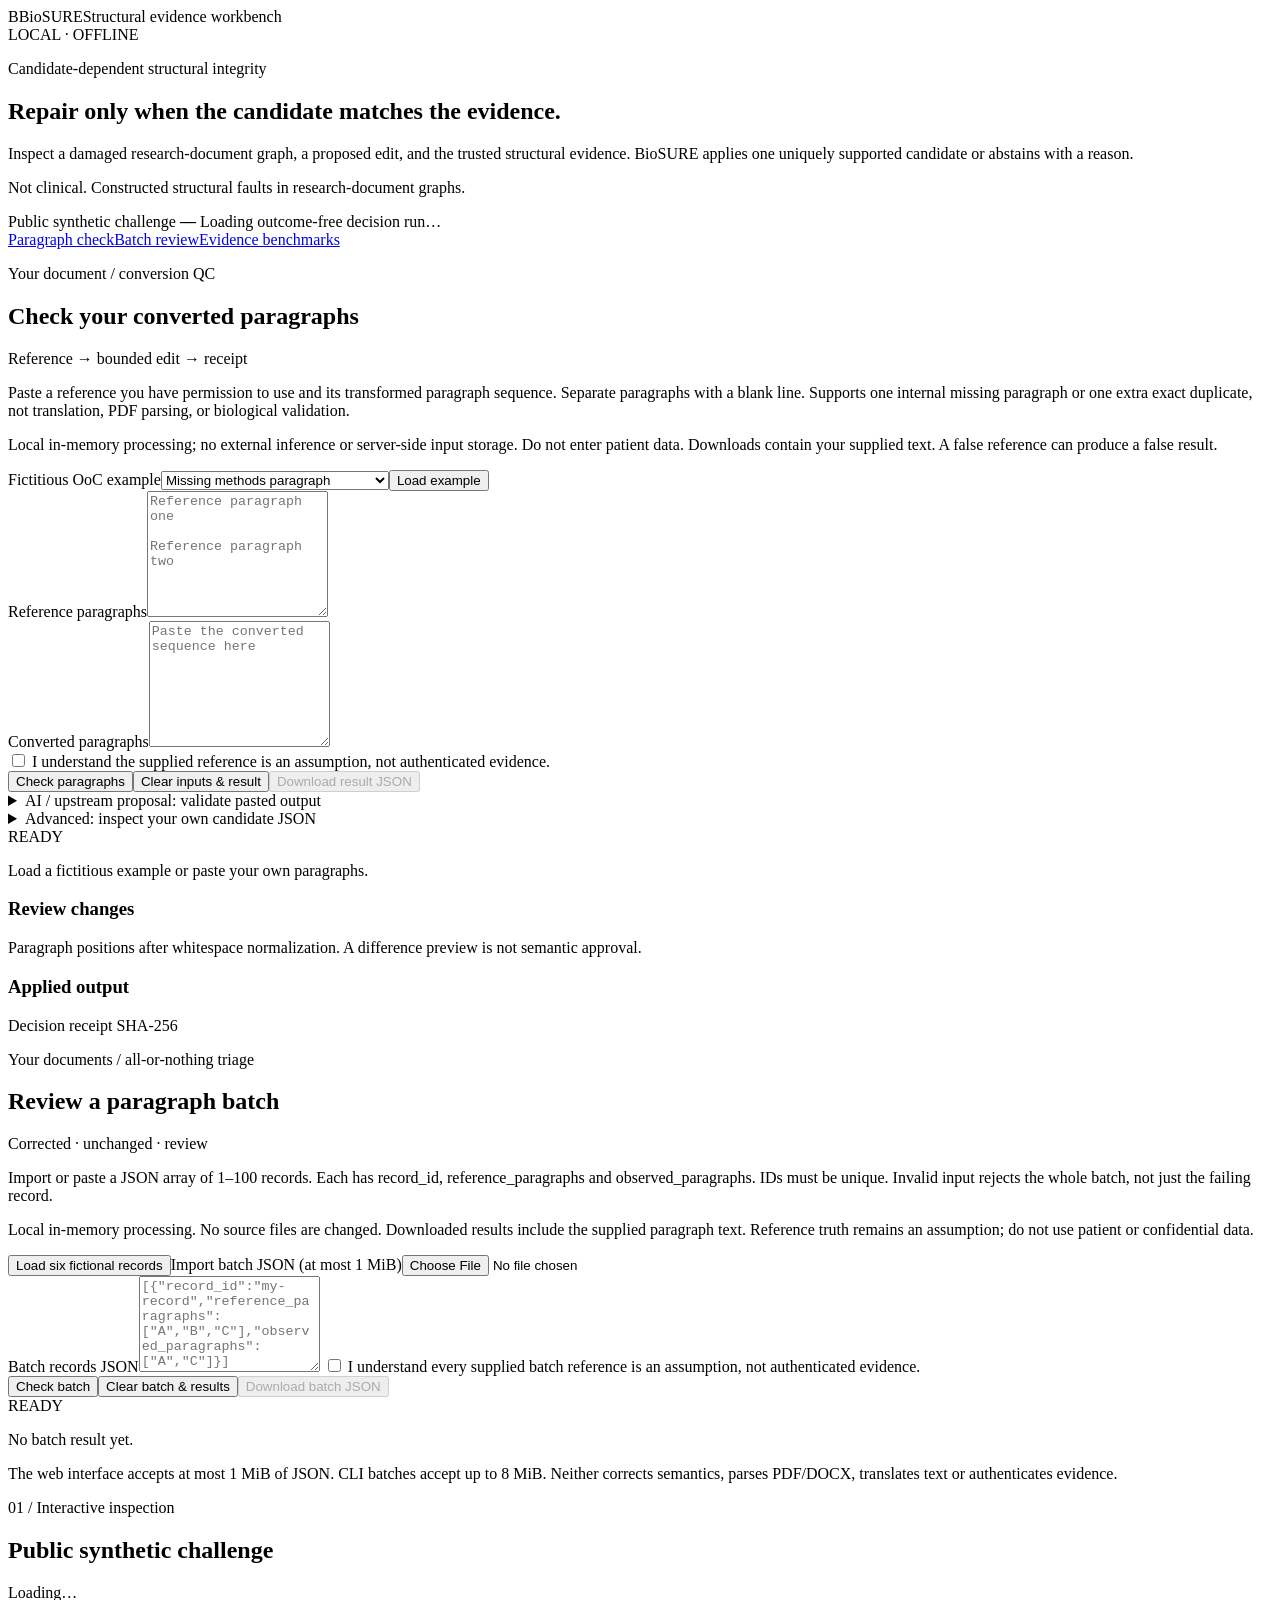
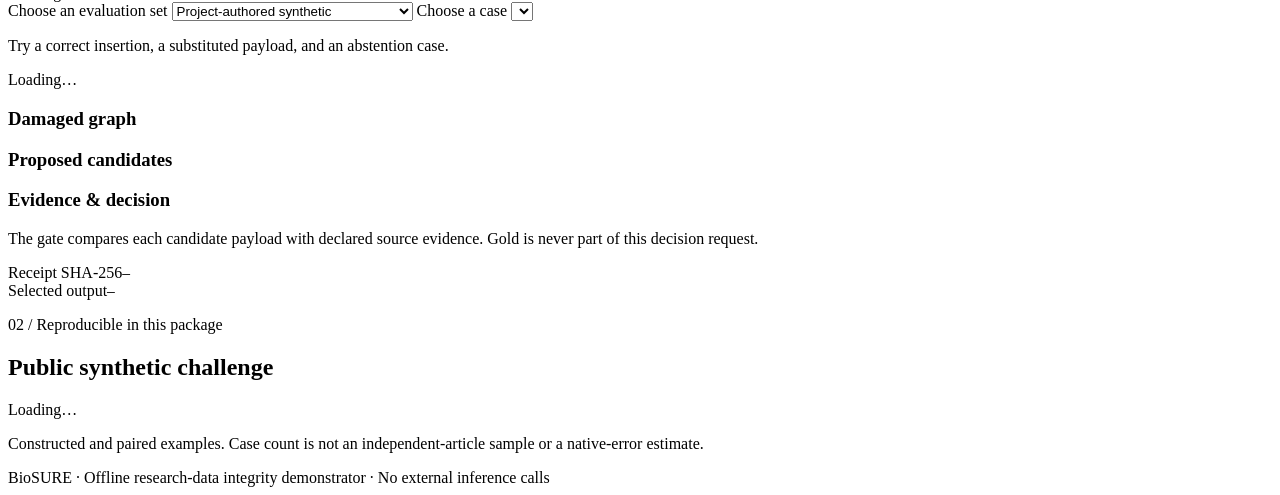
==== biosure/static/index.html @ 36f4dda8 "Finalize v0.2: untrusted proposals, batch review and race regressions" ====
<!doctype html>
<html lang="en">
<head>
  <meta charset="utf-8">
  <meta name="viewport" content="width=device-width, initial-scale=1">
  <title>BioSURE — Structural evidence workbench</title>
  <link rel="stylesheet" href="/styles.css">
</head>
<body>
  <header class="masthead">
    <div class="brand"><span class="brand-mark">B</span><span>BioSURE</span><span class="brand-sub">Structural evidence workbench</span></div>
    <span class="mode">LOCAL · OFFLINE</span>
  </header>
  <main>
    <section class="hero">
      <div>
        <p class="eyebrow">Candidate-dependent structural integrity</p>
        <h1>Repair only when the candidate matches the evidence.</h1>
        <p class="lead">Inspect a damaged research-document graph, a proposed edit, and the trusted structural evidence. BioSURE applies one uniquely supported candidate or abstains with a reason.</p>
        <p class="disclaimer" id="dataset-note">Not clinical. Constructed structural faults in research-document graphs.</p>
      </div>
      <div class="hero-stat">
        <span class="stat-label" id="stat-label">Public synthetic challenge</span>
        <strong id="coverage">—</strong>
        <span id="coverage-caption">Loading outcome-free decision run…</span>
      </div>
    </section>
    <nav class="section-links" aria-label="Workbench sections"><a href="#paragraph-check">Paragraph check</a><a href="#batch-check">Batch review</a><a href="#graph-check">Evidence benchmarks</a></nav>
    <section class="input-workflow" id="paragraph-check" aria-labelledby="input-title">
      <div class="section-heading"><div><p class="eyebrow">Your document / conversion QC</p><h2 id="input-title">Check your converted paragraphs</h2></div><span class="small-note">Reference → bounded edit → receipt</span></div>
      <p class="pane-intro">Paste a reference you have permission to use and its transformed paragraph sequence. Separate paragraphs with a blank line. Supports one internal missing paragraph or one extra exact duplicate, not translation, PDF parsing, or biological validation.</p>
      <p class="privacy-note">Local in-memory processing; no external inference or server-side input storage. Do not enter patient data. Downloads contain your supplied text. A false reference can produce a false result.</p>
      <div class="sample-controls"><label for="example-select">Fictitious OoC example</label><select id="example-select"><option value="omission">Missing methods paragraph</option><option value="duplicate">Extra duplicate paragraph</option><option value="substitution">Changed paragraph (unsupported)</option></select><button id="load-example" type="button">Load example</button></div>
      <div class="paragraph-inputs"><div><label for="reference-input">Reference paragraphs</label><textarea id="reference-input" rows="8" spellcheck="false" placeholder="Reference paragraph one&#10;&#10;Reference paragraph two"></textarea></div><div><label for="observed-input">Converted paragraphs</label><textarea id="observed-input" rows="8" spellcheck="false" placeholder="Paste the converted sequence here"></textarea></div></div>
      <label class="acknowledgement"><input type="checkbox" id="reference-ack"> I understand the supplied reference is an assumption, not authenticated evidence.</label>
      <div class="workflow-actions"><button type="button" id="run-workflow">Check paragraphs</button><button type="button" id="clear-workflow" class="secondary">Clear inputs &amp; result</button><button type="button" id="download-result" class="secondary" disabled>Download result JSON</button></div>
      <details class="advanced-input" id="proposal-panel"><summary>AI / upstream proposal: validate pasted output</summary><p class="pane-intro">Paste a proposed repaired sequence from your upstream tool or AI assistant. BioSURE checks that actual proposal against the reference and converted inputs above; it never silently replaces the proposal. This local app does not call an AI model or authenticate the producer.</p><label for="proposal-input">Untrusted proposed paragraphs (blank-line separated)</label><textarea id="proposal-input" rows="6" spellcheck="false" placeholder="Paste the proposed repaired sequence"></textarea><button type="button" id="run-proposal">Check upstream proposal</button><p class="fineprint">A supported one-edit match may be applied. Invented wording, unrelated edits and unsupported original differences require manual review. No learned-model accuracy or source truth is inferred.</p></details>
      <details class="advanced-input"><summary>Advanced: inspect your own candidate JSON</summary><label for="candidate-input">Strict decision request (no gold/outcomes)</label><textarea id="candidate-input" rows="5" spellcheck="false" placeholder="Paste a BioSURE decision request JSON"></textarea><button type="button" id="run-candidate">Validate candidate JSON</button><p class="fineprint">Same v2 gate; no text reconstruction from hashes. Maximum 32 candidates, 128 blocks per graph, 256 evidence entries and 1 MiB HTTP body.</p></details>
      <div class="workflow-result"><div class="decision" id="workflow-status" role="status" aria-live="polite">READY</div><p id="workflow-reason">Load a fictitious example or paste your own paragraphs.</p><h3>Review changes</h3><pre id="workflow-changes"></pre><p class="fineprint">Paragraph positions after whitespace normalization. A difference preview is not semantic approval.</p><h3>Applied output</h3><pre id="workflow-output"></pre><div class="receipt-box"><span>Decision receipt SHA-256</span><code id="workflow-receipt"></code></div></div>
    </section>
    <section class="input-workflow" id="batch-check" aria-labelledby="batch-title">
      <div class="section-heading"><div><p class="eyebrow">Your documents / all-or-nothing triage</p><h2 id="batch-title">Review a paragraph batch</h2></div><span class="small-note">Corrected · unchanged · review</span></div>
      <p class="pane-intro">Import or paste a JSON array of 1–100 records. Each has record_id, reference_paragraphs and observed_paragraphs. IDs must be unique. Invalid input rejects the whole batch, not just the failing record.</p>
      <p class="privacy-note">Local in-memory processing. No source files are changed. Downloaded results include the supplied paragraph text. Reference truth remains an assumption; do not use patient or confidential data.</p>
      <div class="sample-controls"><button type="button" id="load-batch">Load six fictional records</button><label for="batch-file">Import batch JSON (at most 1 MiB)</label><input type="file" id="batch-file" accept=".json,application/json"></div>
      <label class="batch-label" for="batch-input">Batch records JSON</label><textarea id="batch-input" rows="6" spellcheck="false" placeholder='[{"record_id":"my-record","reference_paragraphs":["A","B","C"],"observed_paragraphs":["A","C"]}]'></textarea>
      <label class="acknowledgement"><input type="checkbox" id="batch-ack"> I understand every supplied batch reference is an assumption, not authenticated evidence.</label>
      <div class="workflow-actions"><button type="button" id="run-batch">Check batch</button><button type="button" id="clear-batch" class="secondary">Clear batch &amp; results</button><button type="button" id="download-batch" class="secondary" disabled>Download batch JSON</button></div>
      <div class="workflow-result"><div class="decision" id="batch-status" role="status" aria-live="polite">READY</div><p id="batch-summary">No batch result yet.</p><div id="batch-records"></div></div>
      <p class="fineprint">The web interface accepts at most 1 MiB of JSON. CLI batches accept up to 8 MiB. Neither corrects semantics, parses PDF/DOCX, translates text or authenticates evidence.</p>
    </section>
    <section class="workbench" id="graph-check" aria-labelledby="workbench-title">
      <div class="section-heading"><div><p class="eyebrow">01 / Interactive inspection</p><h2 id="workbench-title">Public synthetic challenge</h2></div><span class="small-note" id="dataset-count">Loading…</span></div>
      <div class="workbench-grid">
        <aside class="case-list">
          <label for="dataset-select">Choose an evaluation set</label>
          <select id="dataset-select"><option value="synthetic">Project-authored synthetic</option><option value="article">PMC article-derived</option><option value="stress">Exploratory stress / negative controls</option></select>
          <label for="case-select">Choose a case</label>
          <select id="case-select" aria-label="Choose a case"></select>
          <p class="hint" id="case-hint">Try a correct insertion, a substituted payload, and an abstention case.</p>
          <div id="decision" class="decision" role="status" aria-live="polite">Loading…</div>
          <div id="reason" class="reason"></div>
        </aside>
        <div class="graph-pane">
          <div class="pane-title"><h3>Damaged graph</h3><span id="record-id"></span></div>
          <ol id="damaged-blocks" class="blocks"></ol>
          <div class="pane-title second"><h3>Proposed candidates</h3><span id="candidate-count"></span></div>
          <div id="candidate-list"></div>
        </div>
        <div class="evidence-pane">
          <h3>Evidence &amp; decision</h3>
          <p class="pane-intro">The gate compares each candidate payload with declared source evidence. Gold is never part of this decision request.</p>
          <div id="article-source" class="source-card" hidden><span>Article source · CC BY 4.0</span><a id="article-link" target="_blank" rel="noopener noreferrer"></a><code id="article-doi"></code></div>
          <dl id="evidence-list" class="evidence-list"></dl>
          <div class="receipt-box"><span>Receipt SHA-256</span><code id="receipt-hash">—</code></div>
          <div class="receipt-box"><span>Selected output</span><code id="selected-output">—</code></div>
        </div>
      </div>
    </section>
    <section class="results-grid">
      <article class="result-card" aria-labelledby="public-results-title">
        <p class="eyebrow">02 / Reproducible in this package</p>
        <h2 id="public-results-title">Public synthetic challenge</h2>
        <p id="public-summary">Loading…</p>
        <p class="fineprint">Constructed and paired examples. Case count is not an independent-article sample or a native-error estimate.</p>
      </article>
      <article class="result-card prior" id="prior-card" aria-labelledby="prior-title" hidden>
        <p class="eyebrow">03 / Separate prior evidence</p>
        <h2 id="prior-title">DKE prior study</h2>
        <p id="dke-summary">Loading…</p>
        <p class="fineprint">Known injected transformation specifications were available. The 120-case article-level run cannot be re-executed from this public package.</p>
      </article>
    </section>
    <footer>BioSURE · Offline research-data integrity demonstrator · No external inference calls</footer>
  </main>
  <script src="/app.js" defer></script>
  <script src="/workflow.js" defer></script>
  <script src="/batch.js" defer></script>
</body>
</html>
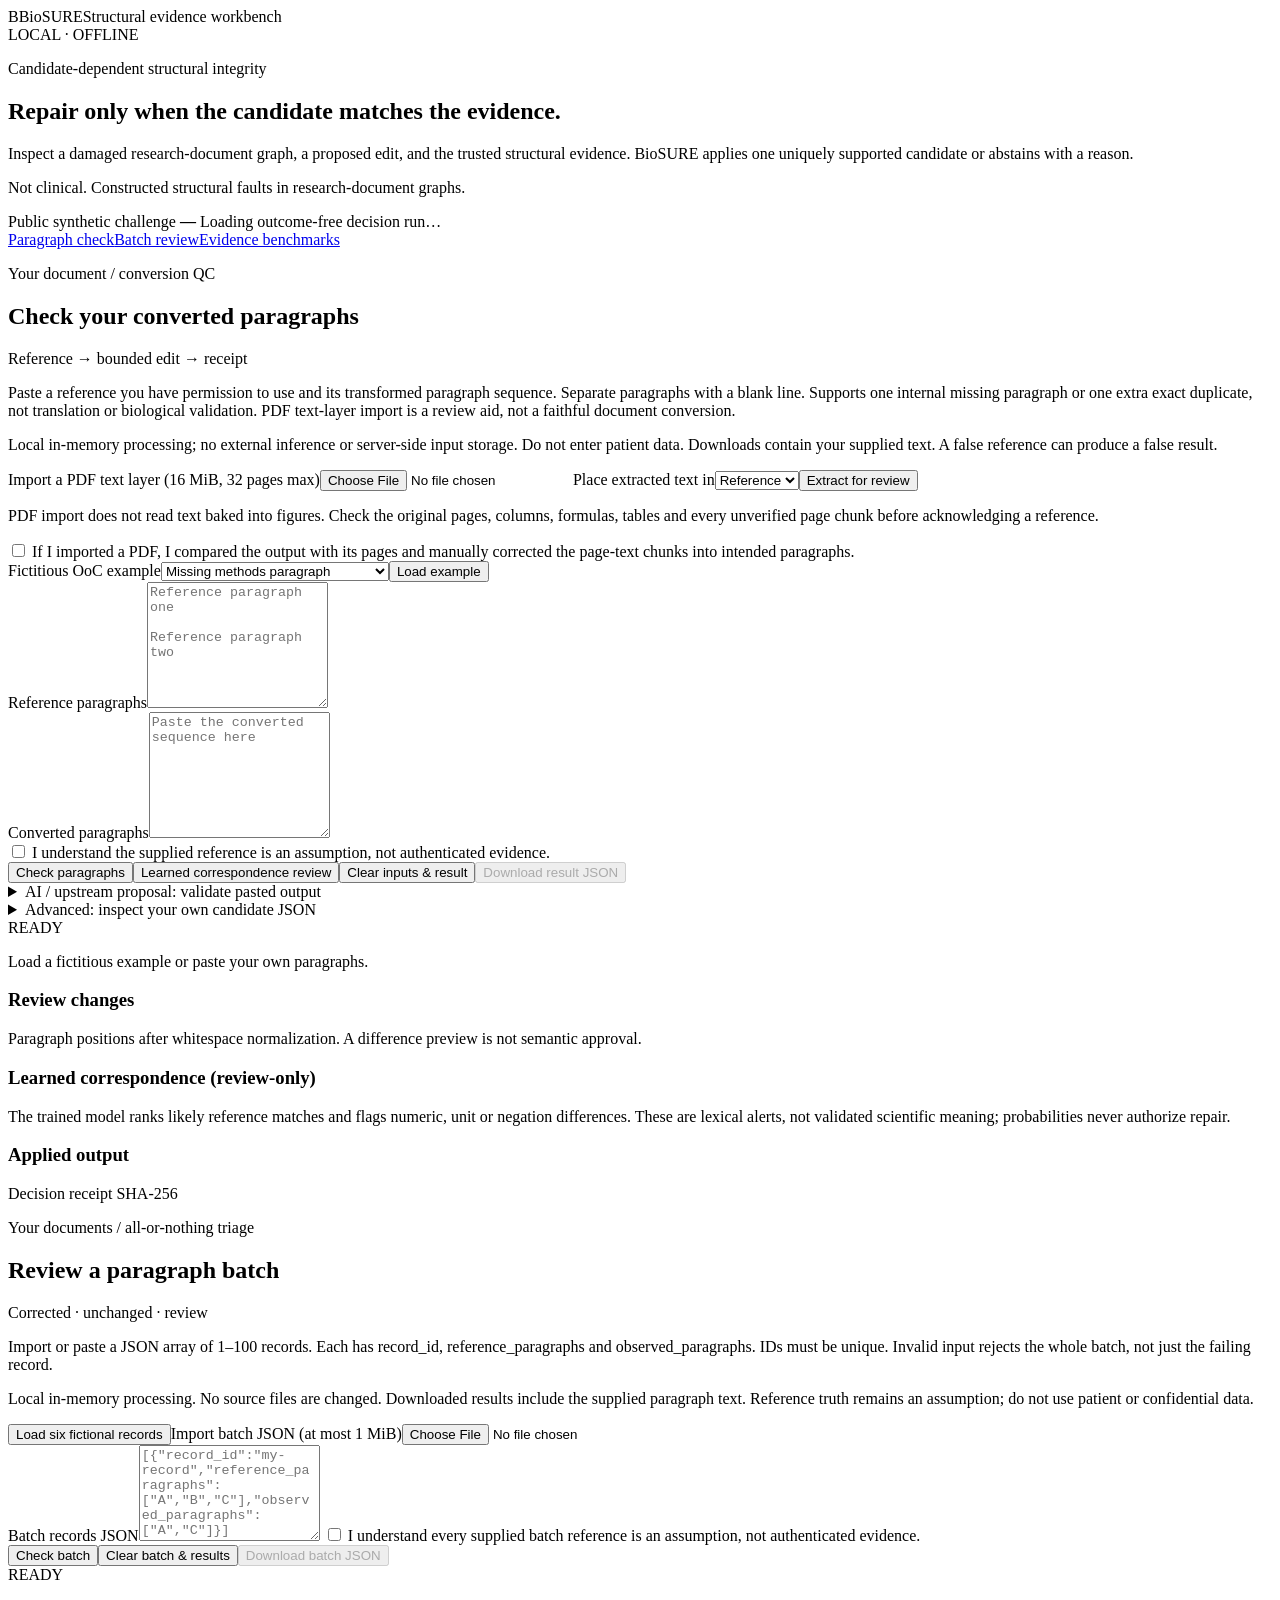
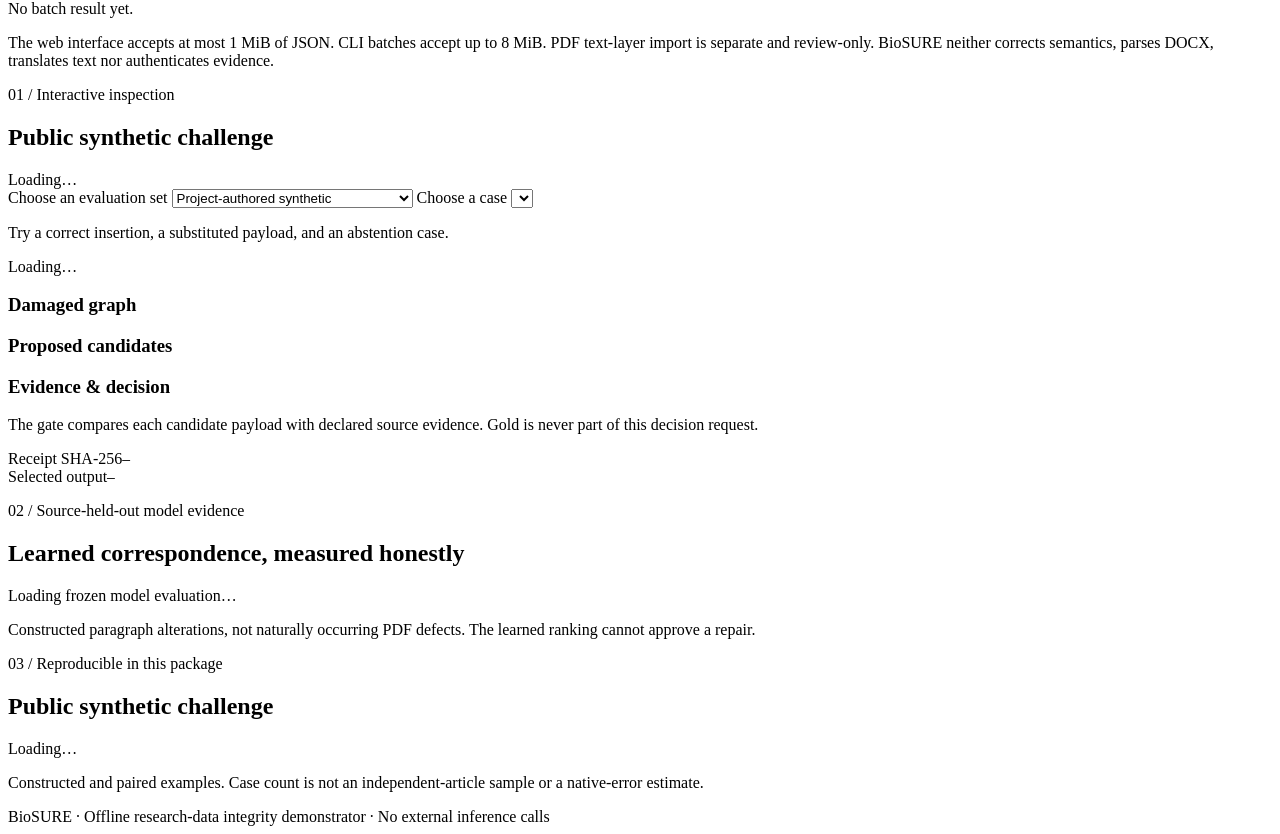
==== commit 6b9a4544: "BioSURE v0.3: learned evidence review and bounded PDF import" ====
--- a/biosure/static/index.html
+++ b/biosure/static/index.html
@@ -28,15 +28,18 @@
     <nav class="section-links" aria-label="Workbench sections"><a href="#paragraph-check">Paragraph check</a><a href="#batch-check">Batch review</a><a href="#graph-check">Evidence benchmarks</a></nav>
     <section class="input-workflow" id="paragraph-check" aria-labelledby="input-title">
       <div class="section-heading"><div><p class="eyebrow">Your document / conversion QC</p><h2 id="input-title">Check your converted paragraphs</h2></div><span class="small-note">Reference → bounded edit → receipt</span></div>
-      <p class="pane-intro">Paste a reference you have permission to use and its transformed paragraph sequence. Separate paragraphs with a blank line. Supports one internal missing paragraph or one extra exact duplicate, not translation, PDF parsing, or biological validation.</p>
+      <p class="pane-intro">Paste a reference you have permission to use and its transformed paragraph sequence. Separate paragraphs with a blank line. Supports one internal missing paragraph or one extra exact duplicate, not translation or biological validation. PDF text-layer import is a review aid, not a faithful document conversion.</p>
       <p class="privacy-note">Local in-memory processing; no external inference or server-side input storage. Do not enter patient data. Downloads contain your supplied text. A false reference can produce a false result.</p>
+      <div class="sample-controls"><label for="pdf-file">Import a PDF text layer (16 MiB, 32 pages max)</label><input type="file" id="pdf-file" accept=".pdf,application/pdf"><label for="pdf-target">Place extracted text in</label><select id="pdf-target"><option value="reference">Reference</option><option value="observed">Converted</option></select><button id="import-pdf" type="button">Extract for review</button></div>
+      <p class="privacy-note" id="pdf-status" role="status" aria-live="polite">PDF import does not read text baked into figures. Check the original pages, columns, formulas, tables and every unverified page chunk before acknowledging a reference.</p>
+      <label class="acknowledgement"><input type="checkbox" id="pdf-ack"> If I imported a PDF, I compared the output with its pages and manually corrected the page-text chunks into intended paragraphs.</label>
       <div class="sample-controls"><label for="example-select">Fictitious OoC example</label><select id="example-select"><option value="omission">Missing methods paragraph</option><option value="duplicate">Extra duplicate paragraph</option><option value="substitution">Changed paragraph (unsupported)</option></select><button id="load-example" type="button">Load example</button></div>
       <div class="paragraph-inputs"><div><label for="reference-input">Reference paragraphs</label><textarea id="reference-input" rows="8" spellcheck="false" placeholder="Reference paragraph one&#10;&#10;Reference paragraph two"></textarea></div><div><label for="observed-input">Converted paragraphs</label><textarea id="observed-input" rows="8" spellcheck="false" placeholder="Paste the converted sequence here"></textarea></div></div>
       <label class="acknowledgement"><input type="checkbox" id="reference-ack"> I understand the supplied reference is an assumption, not authenticated evidence.</label>
-      <div class="workflow-actions"><button type="button" id="run-workflow">Check paragraphs</button><button type="button" id="clear-workflow" class="secondary">Clear inputs &amp; result</button><button type="button" id="download-result" class="secondary" disabled>Download result JSON</button></div>
+      <div class="workflow-actions"><button type="button" id="run-workflow">Check paragraphs</button><button type="button" id="run-ml" class="secondary">Learned correspondence review</button><button type="button" id="clear-workflow" class="secondary">Clear inputs &amp; result</button><button type="button" id="download-result" class="secondary" disabled>Download result JSON</button></div>
       <details class="advanced-input" id="proposal-panel"><summary>AI / upstream proposal: validate pasted output</summary><p class="pane-intro">Paste a proposed repaired sequence from your upstream tool or AI assistant. BioSURE checks that actual proposal against the reference and converted inputs above; it never silently replaces the proposal. This local app does not call an AI model or authenticate the producer.</p><label for="proposal-input">Untrusted proposed paragraphs (blank-line separated)</label><textarea id="proposal-input" rows="6" spellcheck="false" placeholder="Paste the proposed repaired sequence"></textarea><button type="button" id="run-proposal">Check upstream proposal</button><p class="fineprint">A supported one-edit match may be applied. Invented wording, unrelated edits and unsupported original differences require manual review. No learned-model accuracy or source truth is inferred.</p></details>
       <details class="advanced-input"><summary>Advanced: inspect your own candidate JSON</summary><label for="candidate-input">Strict decision request (no gold/outcomes)</label><textarea id="candidate-input" rows="5" spellcheck="false" placeholder="Paste a BioSURE decision request JSON"></textarea><button type="button" id="run-candidate">Validate candidate JSON</button><p class="fineprint">Same v2 gate; no text reconstruction from hashes. Maximum 32 candidates, 128 blocks per graph, 256 evidence entries and 1 MiB HTTP body.</p></details>
-      <div class="workflow-result"><div class="decision" id="workflow-status" role="status" aria-live="polite">READY</div><p id="workflow-reason">Load a fictitious example or paste your own paragraphs.</p><h3>Review changes</h3><pre id="workflow-changes"></pre><p class="fineprint">Paragraph positions after whitespace normalization. A difference preview is not semantic approval.</p><h3>Applied output</h3><pre id="workflow-output"></pre><div class="receipt-box"><span>Decision receipt SHA-256</span><code id="workflow-receipt"></code></div></div>
+      <div class="workflow-result"><div class="decision" id="workflow-status" role="status" aria-live="polite">READY</div><p id="workflow-reason">Load a fictitious example or paste your own paragraphs.</p><h3>Review changes</h3><pre id="workflow-changes"></pre><p class="fineprint">Paragraph positions after whitespace normalization. A difference preview is not semantic approval.</p><h3>Learned correspondence (review-only)</h3><pre id="ml-rankings"></pre><p class="fineprint">The trained model ranks likely reference matches and flags numeric, unit or negation differences. These are lexical alerts, not validated scientific meaning; probabilities never authorize repair.</p><h3>Applied output</h3><pre id="workflow-output"></pre><div class="receipt-box"><span>Decision receipt SHA-256</span><code id="workflow-receipt"></code></div></div>
     </section>
     <section class="input-workflow" id="batch-check" aria-labelledby="batch-title">
       <div class="section-heading"><div><p class="eyebrow">Your documents / all-or-nothing triage</p><h2 id="batch-title">Review a paragraph batch</h2></div><span class="small-note">Corrected · unchanged · review</span></div>
@@ -47,7 +50,7 @@
       <label class="acknowledgement"><input type="checkbox" id="batch-ack"> I understand every supplied batch reference is an assumption, not authenticated evidence.</label>
       <div class="workflow-actions"><button type="button" id="run-batch">Check batch</button><button type="button" id="clear-batch" class="secondary">Clear batch &amp; results</button><button type="button" id="download-batch" class="secondary" disabled>Download batch JSON</button></div>
       <div class="workflow-result"><div class="decision" id="batch-status" role="status" aria-live="polite">READY</div><p id="batch-summary">No batch result yet.</p><div id="batch-records"></div></div>
-      <p class="fineprint">The web interface accepts at most 1 MiB of JSON. CLI batches accept up to 8 MiB. Neither corrects semantics, parses PDF/DOCX, translates text or authenticates evidence.</p>
+      <p class="fineprint">The web interface accepts at most 1 MiB of JSON. CLI batches accept up to 8 MiB. PDF text-layer import is separate and review-only. BioSURE neither corrects semantics, parses DOCX, translates text nor authenticates evidence.</p>
     </section>
     <section class="workbench" id="graph-check" aria-labelledby="workbench-title">
       <div class="section-heading"><div><p class="eyebrow">01 / Interactive inspection</p><h2 id="workbench-title">Public synthetic challenge</h2></div><span class="small-note" id="dataset-count">Loading…</span></div>
@@ -78,14 +81,20 @@
       </div>
     </section>
     <section class="results-grid">
+      <article class="result-card" aria-labelledby="model-results-title">
+        <p class="eyebrow">02 / Source-held-out model evidence</p>
+        <h2 id="model-results-title">Learned correspondence, measured honestly</h2>
+        <p id="ml-summary">Loading frozen model evaluation…</p>
+        <p class="fineprint">Constructed paragraph alterations, not naturally occurring PDF defects. The learned ranking cannot approve a repair.</p>
+      </article>
       <article class="result-card" aria-labelledby="public-results-title">
-        <p class="eyebrow">02 / Reproducible in this package</p>
+        <p class="eyebrow">03 / Reproducible in this package</p>
         <h2 id="public-results-title">Public synthetic challenge</h2>
         <p id="public-summary">Loading…</p>
         <p class="fineprint">Constructed and paired examples. Case count is not an independent-article sample or a native-error estimate.</p>
       </article>
       <article class="result-card prior" id="prior-card" aria-labelledby="prior-title" hidden>
-        <p class="eyebrow">03 / Separate prior evidence</p>
+        <p class="eyebrow">04 / Separate prior evidence</p>
         <h2 id="prior-title">DKE prior study</h2>
         <p id="dke-summary">Loading…</p>
         <p class="fineprint">Known injected transformation specifications were available. The 120-case article-level run cannot be re-executed from this public package.</p>
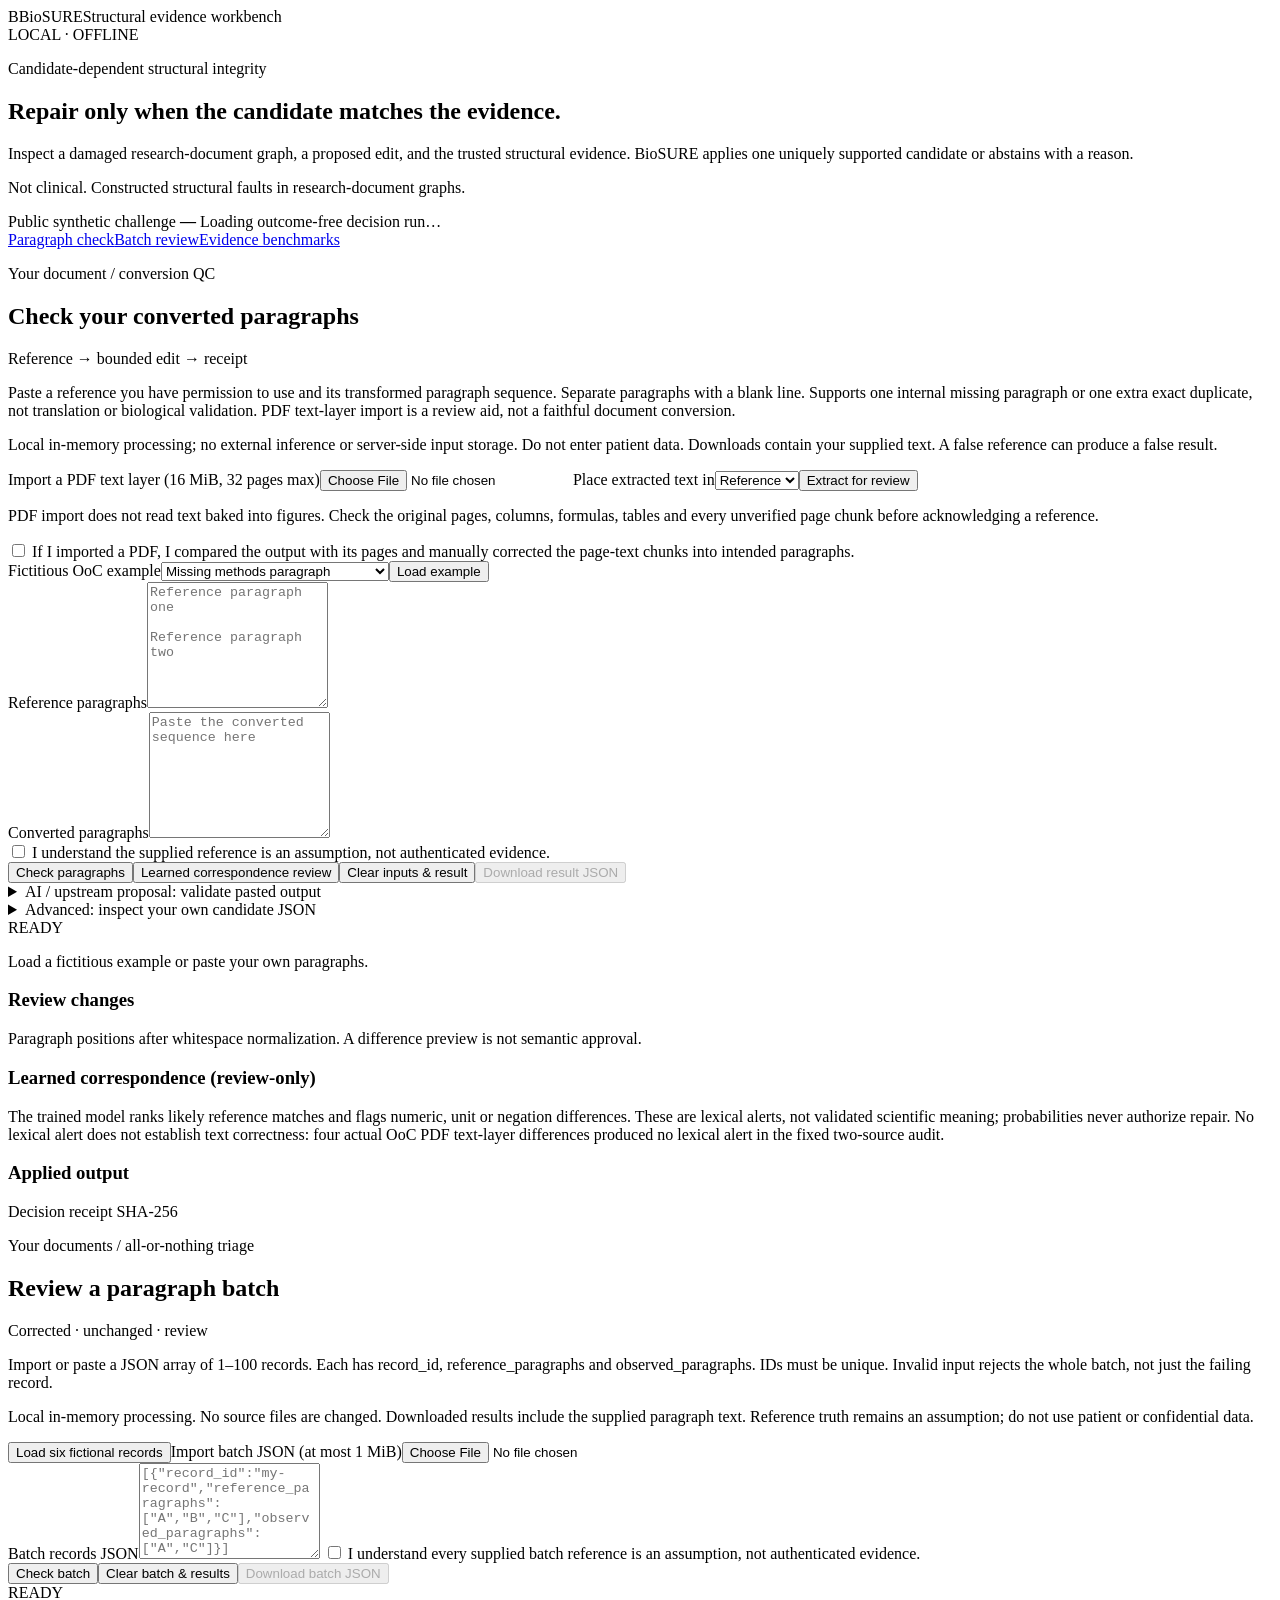
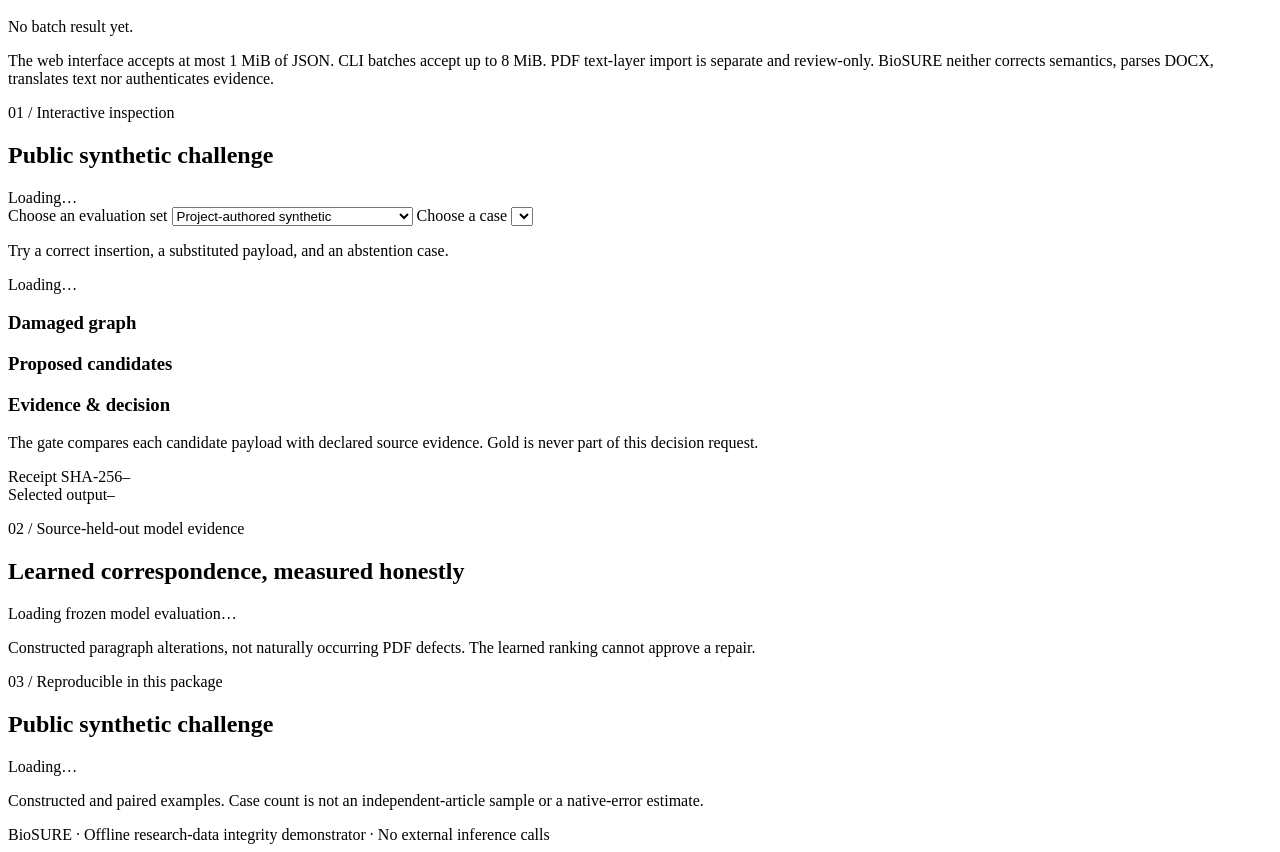
==== commit 63737783: "Release BioSURE v0.3.3 with two-source PDF audit" ====
--- a/biosure/static/index.html
+++ b/biosure/static/index.html
@@ -39,7 +39,7 @@
       <div class="workflow-actions"><button type="button" id="run-workflow">Check paragraphs</button><button type="button" id="run-ml" class="secondary">Learned correspondence review</button><button type="button" id="clear-workflow" class="secondary">Clear inputs &amp; result</button><button type="button" id="download-result" class="secondary" disabled>Download result JSON</button></div>
       <details class="advanced-input" id="proposal-panel"><summary>AI / upstream proposal: validate pasted output</summary><p class="pane-intro">Paste a proposed repaired sequence from your upstream tool or AI assistant. BioSURE checks that actual proposal against the reference and converted inputs above; it never silently replaces the proposal. This local app does not call an AI model or authenticate the producer.</p><label for="proposal-input">Untrusted proposed paragraphs (blank-line separated)</label><textarea id="proposal-input" rows="6" spellcheck="false" placeholder="Paste the proposed repaired sequence"></textarea><button type="button" id="run-proposal">Check upstream proposal</button><p class="fineprint">A supported one-edit match may be applied. Invented wording, unrelated edits and unsupported original differences require manual review. No learned-model accuracy or source truth is inferred.</p></details>
       <details class="advanced-input"><summary>Advanced: inspect your own candidate JSON</summary><label for="candidate-input">Strict decision request (no gold/outcomes)</label><textarea id="candidate-input" rows="5" spellcheck="false" placeholder="Paste a BioSURE decision request JSON"></textarea><button type="button" id="run-candidate">Validate candidate JSON</button><p class="fineprint">Same v2 gate; no text reconstruction from hashes. Maximum 32 candidates, 128 blocks per graph, 256 evidence entries and 1 MiB HTTP body.</p></details>
-      <div class="workflow-result"><div class="decision" id="workflow-status" role="status" aria-live="polite">READY</div><p id="workflow-reason">Load a fictitious example or paste your own paragraphs.</p><h3>Review changes</h3><pre id="workflow-changes"></pre><p class="fineprint">Paragraph positions after whitespace normalization. A difference preview is not semantic approval.</p><h3>Learned correspondence (review-only)</h3><pre id="ml-rankings"></pre><p class="fineprint">The trained model ranks likely reference matches and flags numeric, unit or negation differences. These are lexical alerts, not validated scientific meaning; probabilities never authorize repair.</p><h3>Applied output</h3><pre id="workflow-output"></pre><div class="receipt-box"><span>Decision receipt SHA-256</span><code id="workflow-receipt"></code></div></div>
+      <div class="workflow-result"><div class="decision" id="workflow-status" role="status" aria-live="polite">READY</div><p id="workflow-reason">Load a fictitious example or paste your own paragraphs.</p><h3>Review changes</h3><pre id="workflow-changes"></pre><p class="fineprint">Paragraph positions after whitespace normalization. A difference preview is not semantic approval.</p><h3>Learned correspondence (review-only)</h3><pre id="ml-rankings"></pre><p class="fineprint">The trained model ranks likely reference matches and flags numeric, unit or negation differences. These are lexical alerts, not validated scientific meaning; probabilities never authorize repair. No lexical alert does not establish text correctness: four actual OoC PDF text-layer differences produced no lexical alert in the fixed two-source audit.</p><h3>Applied output</h3><pre id="workflow-output"></pre><div class="receipt-box"><span>Decision receipt SHA-256</span><code id="workflow-receipt"></code></div></div>
     </section>
     <section class="input-workflow" id="batch-check" aria-labelledby="batch-title">
       <div class="section-heading"><div><p class="eyebrow">Your documents / all-or-nothing triage</p><h2 id="batch-title">Review a paragraph batch</h2></div><span class="small-note">Corrected · unchanged · review</span></div>
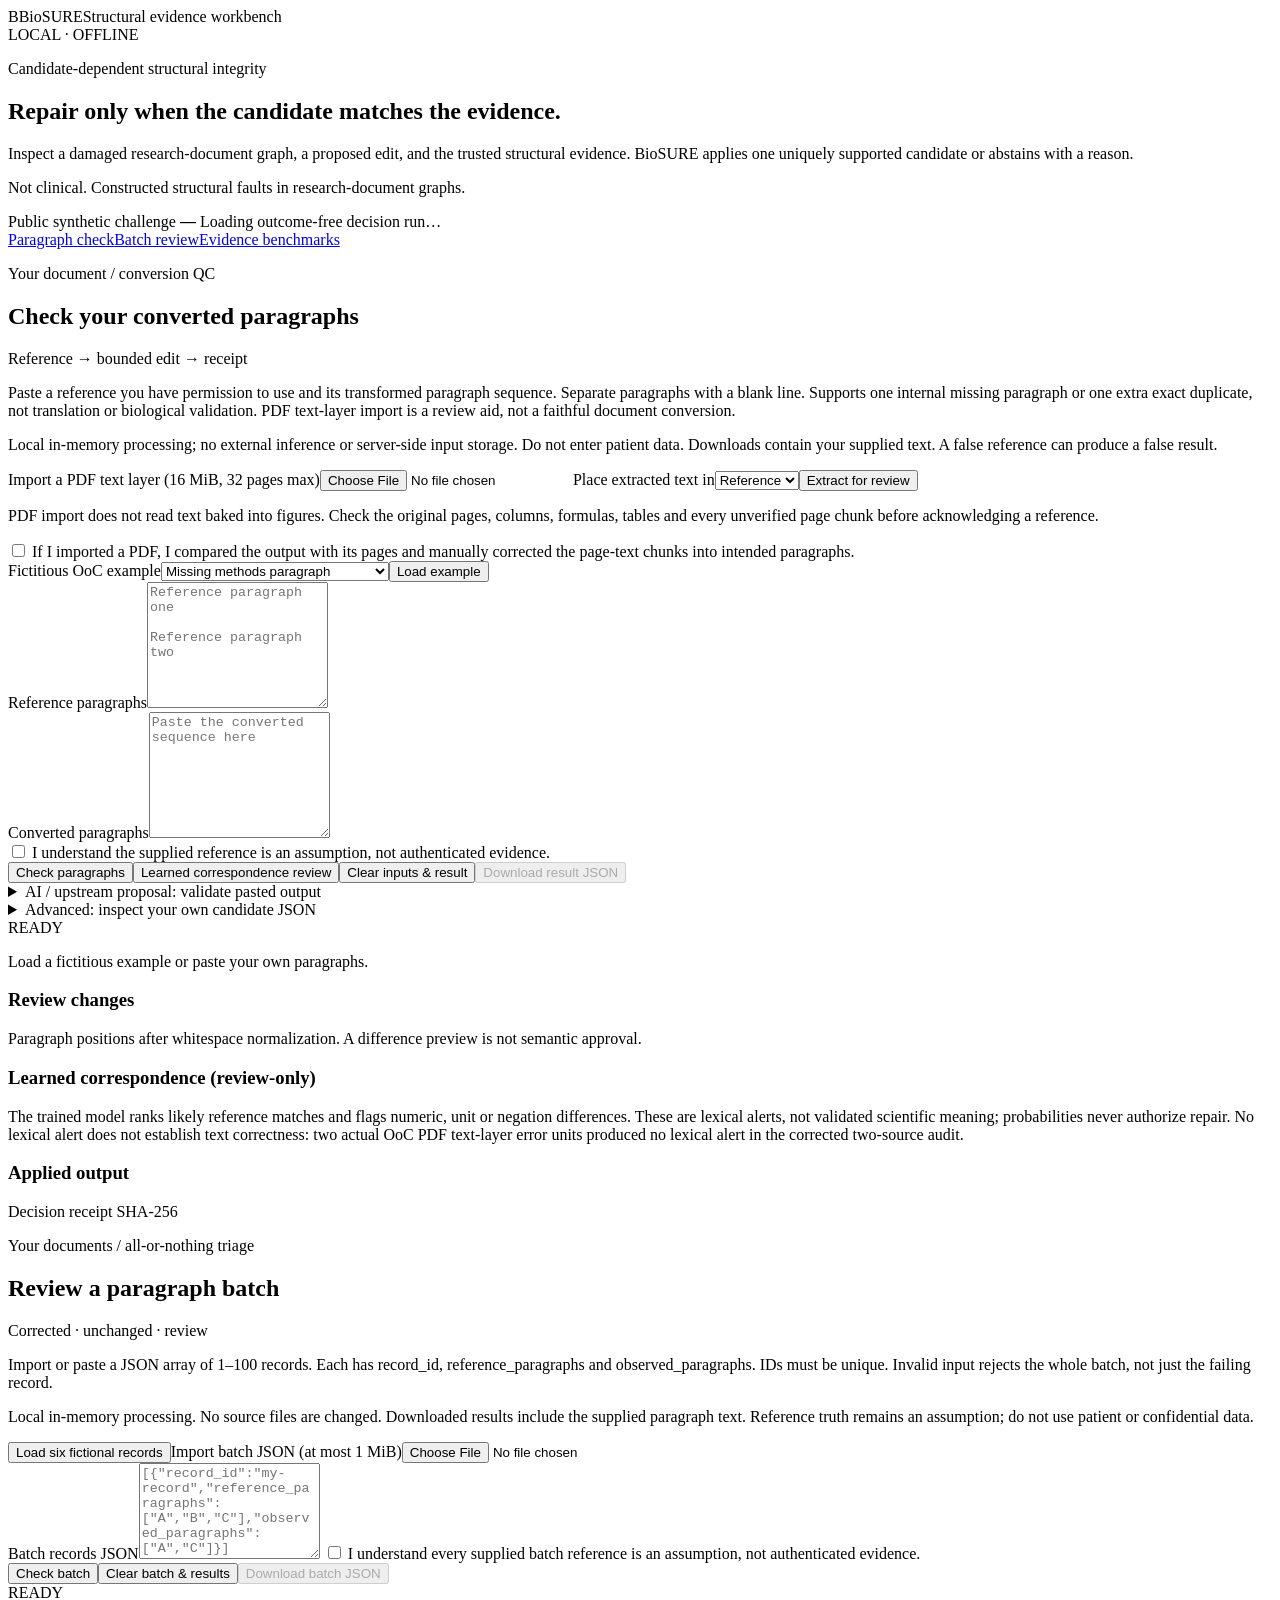
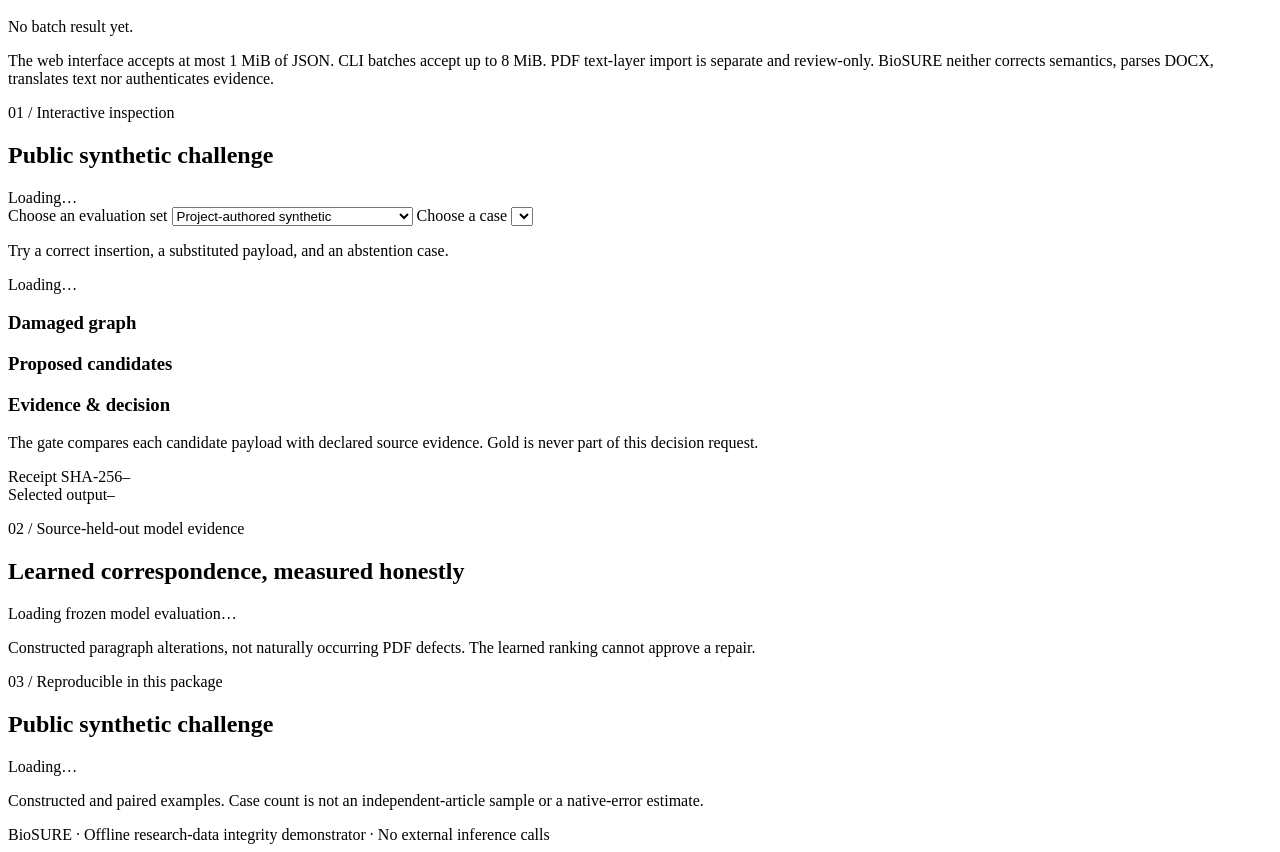
==== commit cf69bdcd: "BioSURE v0.3.4: correct PDF hyphen handling and audit counts" ====
--- a/biosure/static/index.html
+++ b/biosure/static/index.html
@@ -39,7 +39,7 @@
       <div class="workflow-actions"><button type="button" id="run-workflow">Check paragraphs</button><button type="button" id="run-ml" class="secondary">Learned correspondence review</button><button type="button" id="clear-workflow" class="secondary">Clear inputs &amp; result</button><button type="button" id="download-result" class="secondary" disabled>Download result JSON</button></div>
       <details class="advanced-input" id="proposal-panel"><summary>AI / upstream proposal: validate pasted output</summary><p class="pane-intro">Paste a proposed repaired sequence from your upstream tool or AI assistant. BioSURE checks that actual proposal against the reference and converted inputs above; it never silently replaces the proposal. This local app does not call an AI model or authenticate the producer.</p><label for="proposal-input">Untrusted proposed paragraphs (blank-line separated)</label><textarea id="proposal-input" rows="6" spellcheck="false" placeholder="Paste the proposed repaired sequence"></textarea><button type="button" id="run-proposal">Check upstream proposal</button><p class="fineprint">A supported one-edit match may be applied. Invented wording, unrelated edits and unsupported original differences require manual review. No learned-model accuracy or source truth is inferred.</p></details>
       <details class="advanced-input"><summary>Advanced: inspect your own candidate JSON</summary><label for="candidate-input">Strict decision request (no gold/outcomes)</label><textarea id="candidate-input" rows="5" spellcheck="false" placeholder="Paste a BioSURE decision request JSON"></textarea><button type="button" id="run-candidate">Validate candidate JSON</button><p class="fineprint">Same v2 gate; no text reconstruction from hashes. Maximum 32 candidates, 128 blocks per graph, 256 evidence entries and 1 MiB HTTP body.</p></details>
-      <div class="workflow-result"><div class="decision" id="workflow-status" role="status" aria-live="polite">READY</div><p id="workflow-reason">Load a fictitious example or paste your own paragraphs.</p><h3>Review changes</h3><pre id="workflow-changes"></pre><p class="fineprint">Paragraph positions after whitespace normalization. A difference preview is not semantic approval.</p><h3>Learned correspondence (review-only)</h3><pre id="ml-rankings"></pre><p class="fineprint">The trained model ranks likely reference matches and flags numeric, unit or negation differences. These are lexical alerts, not validated scientific meaning; probabilities never authorize repair. No lexical alert does not establish text correctness: four actual OoC PDF text-layer differences produced no lexical alert in the fixed two-source audit.</p><h3>Applied output</h3><pre id="workflow-output"></pre><div class="receipt-box"><span>Decision receipt SHA-256</span><code id="workflow-receipt"></code></div></div>
+      <div class="workflow-result"><div class="decision" id="workflow-status" role="status" aria-live="polite">READY</div><p id="workflow-reason">Load a fictitious example or paste your own paragraphs.</p><h3>Review changes</h3><pre id="workflow-changes"></pre><p class="fineprint">Paragraph positions after whitespace normalization. A difference preview is not semantic approval.</p><h3>Learned correspondence (review-only)</h3><pre id="ml-rankings"></pre><p class="fineprint">The trained model ranks likely reference matches and flags numeric, unit or negation differences. These are lexical alerts, not validated scientific meaning; probabilities never authorize repair. No lexical alert does not establish text correctness: two actual OoC PDF text-layer error units produced no lexical alert in the corrected two-source audit.</p><h3>Applied output</h3><pre id="workflow-output"></pre><div class="receipt-box"><span>Decision receipt SHA-256</span><code id="workflow-receipt"></code></div></div>
     </section>
     <section class="input-workflow" id="batch-check" aria-labelledby="batch-title">
       <div class="section-heading"><div><p class="eyebrow">Your documents / all-or-nothing triage</p><h2 id="batch-title">Review a paragraph batch</h2></div><span class="small-note">Corrected · unchanged · review</span></div>
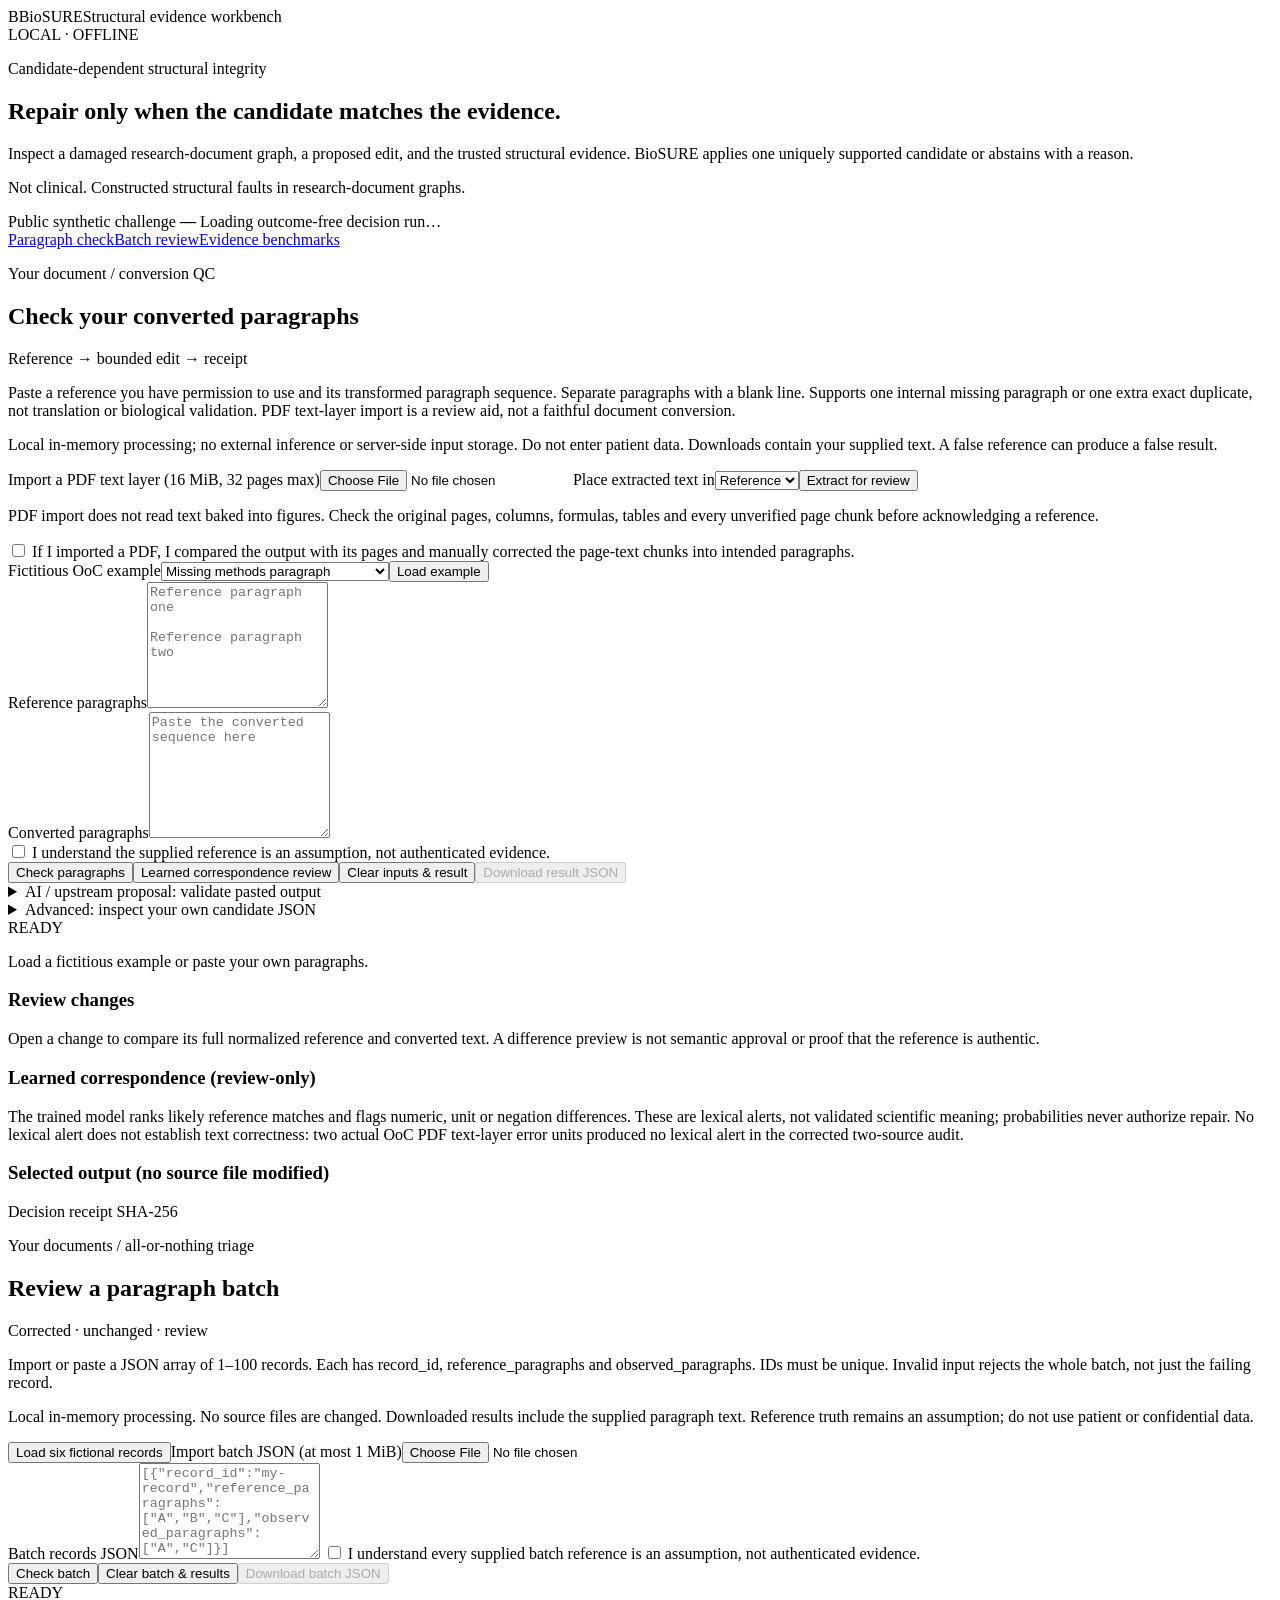
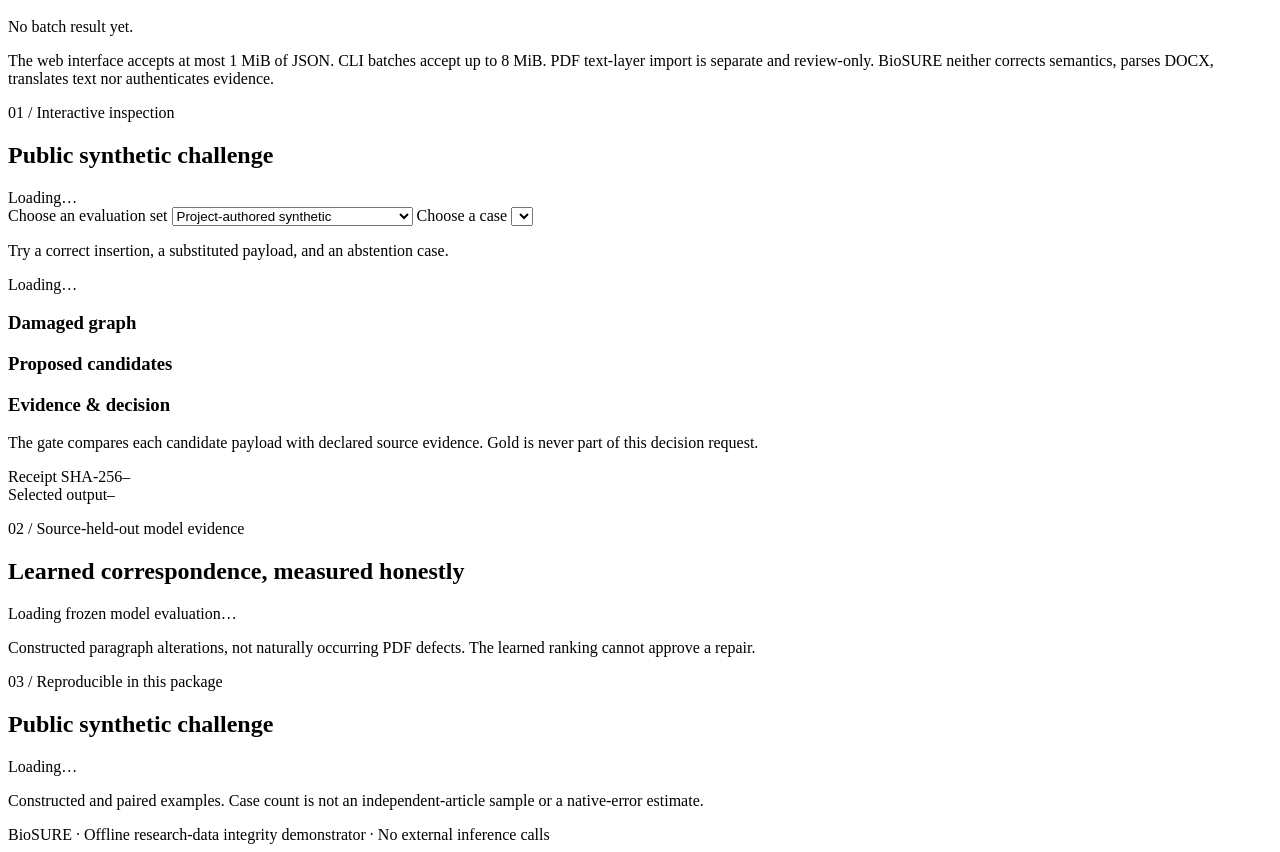
==== commit 86a9591f: "ui: expose changed paragraphs and unverified source status" ====
--- a/biosure/static/index.html
+++ b/biosure/static/index.html
@@ -32,6 +32,7 @@
       <p class="privacy-note">Local in-memory processing; no external inference or server-side input storage. Do not enter patient data. Downloads contain your supplied text. A false reference can produce a false result.</p>
       <div class="sample-controls"><label for="pdf-file">Import a PDF text layer (16 MiB, 32 pages max)</label><input type="file" id="pdf-file" accept=".pdf,application/pdf"><label for="pdf-target">Place extracted text in</label><select id="pdf-target"><option value="reference">Reference</option><option value="observed">Converted</option></select><button id="import-pdf" type="button">Extract for review</button></div>
       <p class="privacy-note" id="pdf-status" role="status" aria-live="polite">PDF import does not read text baked into figures. Check the original pages, columns, formulas, tables and every unverified page chunk before acknowledging a reference.</p>
+      <ul id="pdf-review-hints" aria-label="PDF text-layer locations requiring review"></ul>
       <label class="acknowledgement"><input type="checkbox" id="pdf-ack"> If I imported a PDF, I compared the output with its pages and manually corrected the page-text chunks into intended paragraphs.</label>
       <div class="sample-controls"><label for="example-select">Fictitious OoC example</label><select id="example-select"><option value="omission">Missing methods paragraph</option><option value="duplicate">Extra duplicate paragraph</option><option value="substitution">Changed paragraph (unsupported)</option></select><button id="load-example" type="button">Load example</button></div>
       <div class="paragraph-inputs"><div><label for="reference-input">Reference paragraphs</label><textarea id="reference-input" rows="8" spellcheck="false" placeholder="Reference paragraph one&#10;&#10;Reference paragraph two"></textarea></div><div><label for="observed-input">Converted paragraphs</label><textarea id="observed-input" rows="8" spellcheck="false" placeholder="Paste the converted sequence here"></textarea></div></div>
@@ -39,7 +40,7 @@
       <div class="workflow-actions"><button type="button" id="run-workflow">Check paragraphs</button><button type="button" id="run-ml" class="secondary">Learned correspondence review</button><button type="button" id="clear-workflow" class="secondary">Clear inputs &amp; result</button><button type="button" id="download-result" class="secondary" disabled>Download result JSON</button></div>
       <details class="advanced-input" id="proposal-panel"><summary>AI / upstream proposal: validate pasted output</summary><p class="pane-intro">Paste a proposed repaired sequence from your upstream tool or AI assistant. BioSURE checks that actual proposal against the reference and converted inputs above; it never silently replaces the proposal. This local app does not call an AI model or authenticate the producer.</p><label for="proposal-input">Untrusted proposed paragraphs (blank-line separated)</label><textarea id="proposal-input" rows="6" spellcheck="false" placeholder="Paste the proposed repaired sequence"></textarea><button type="button" id="run-proposal">Check upstream proposal</button><p class="fineprint">A supported one-edit match may be applied. Invented wording, unrelated edits and unsupported original differences require manual review. No learned-model accuracy or source truth is inferred.</p></details>
       <details class="advanced-input"><summary>Advanced: inspect your own candidate JSON</summary><label for="candidate-input">Strict decision request (no gold/outcomes)</label><textarea id="candidate-input" rows="5" spellcheck="false" placeholder="Paste a BioSURE decision request JSON"></textarea><button type="button" id="run-candidate">Validate candidate JSON</button><p class="fineprint">Same v2 gate; no text reconstruction from hashes. Maximum 32 candidates, 128 blocks per graph, 256 evidence entries and 1 MiB HTTP body.</p></details>
-      <div class="workflow-result"><div class="decision" id="workflow-status" role="status" aria-live="polite">READY</div><p id="workflow-reason">Load a fictitious example or paste your own paragraphs.</p><h3>Review changes</h3><pre id="workflow-changes"></pre><p class="fineprint">Paragraph positions after whitespace normalization. A difference preview is not semantic approval.</p><h3>Learned correspondence (review-only)</h3><pre id="ml-rankings"></pre><p class="fineprint">The trained model ranks likely reference matches and flags numeric, unit or negation differences. These are lexical alerts, not validated scientific meaning; probabilities never authorize repair. No lexical alert does not establish text correctness: two actual OoC PDF text-layer error units produced no lexical alert in the corrected two-source audit.</p><h3>Applied output</h3><pre id="workflow-output"></pre><div class="receipt-box"><span>Decision receipt SHA-256</span><code id="workflow-receipt"></code></div></div>
+      <div class="workflow-result"><div class="decision" id="workflow-status" role="status" aria-live="polite">READY</div><p id="workflow-reason">Load a fictitious example or paste your own paragraphs.</p><h3>Review changes</h3><pre id="workflow-changes"></pre><div id="workflow-change-details" aria-label="Changed paragraph text"></div><p class="fineprint">Open a change to compare its full normalized reference and converted text. A difference preview is not semantic approval or proof that the reference is authentic.</p><h3>Learned correspondence (review-only)</h3><pre id="ml-rankings"></pre><p class="fineprint">The trained model ranks likely reference matches and flags numeric, unit or negation differences. These are lexical alerts, not validated scientific meaning; probabilities never authorize repair. No lexical alert does not establish text correctness: two actual OoC PDF text-layer error units produced no lexical alert in the corrected two-source audit.</p><h3>Selected output (no source file modified)</h3><pre id="workflow-output"></pre><div class="receipt-box"><span>Decision receipt SHA-256</span><code id="workflow-receipt"></code></div></div>
     </section>
     <section class="input-workflow" id="batch-check" aria-labelledby="batch-title">
       <div class="section-heading"><div><p class="eyebrow">Your documents / all-or-nothing triage</p><h2 id="batch-title">Review a paragraph batch</h2></div><span class="small-note">Corrected · unchanged · review</span></div>
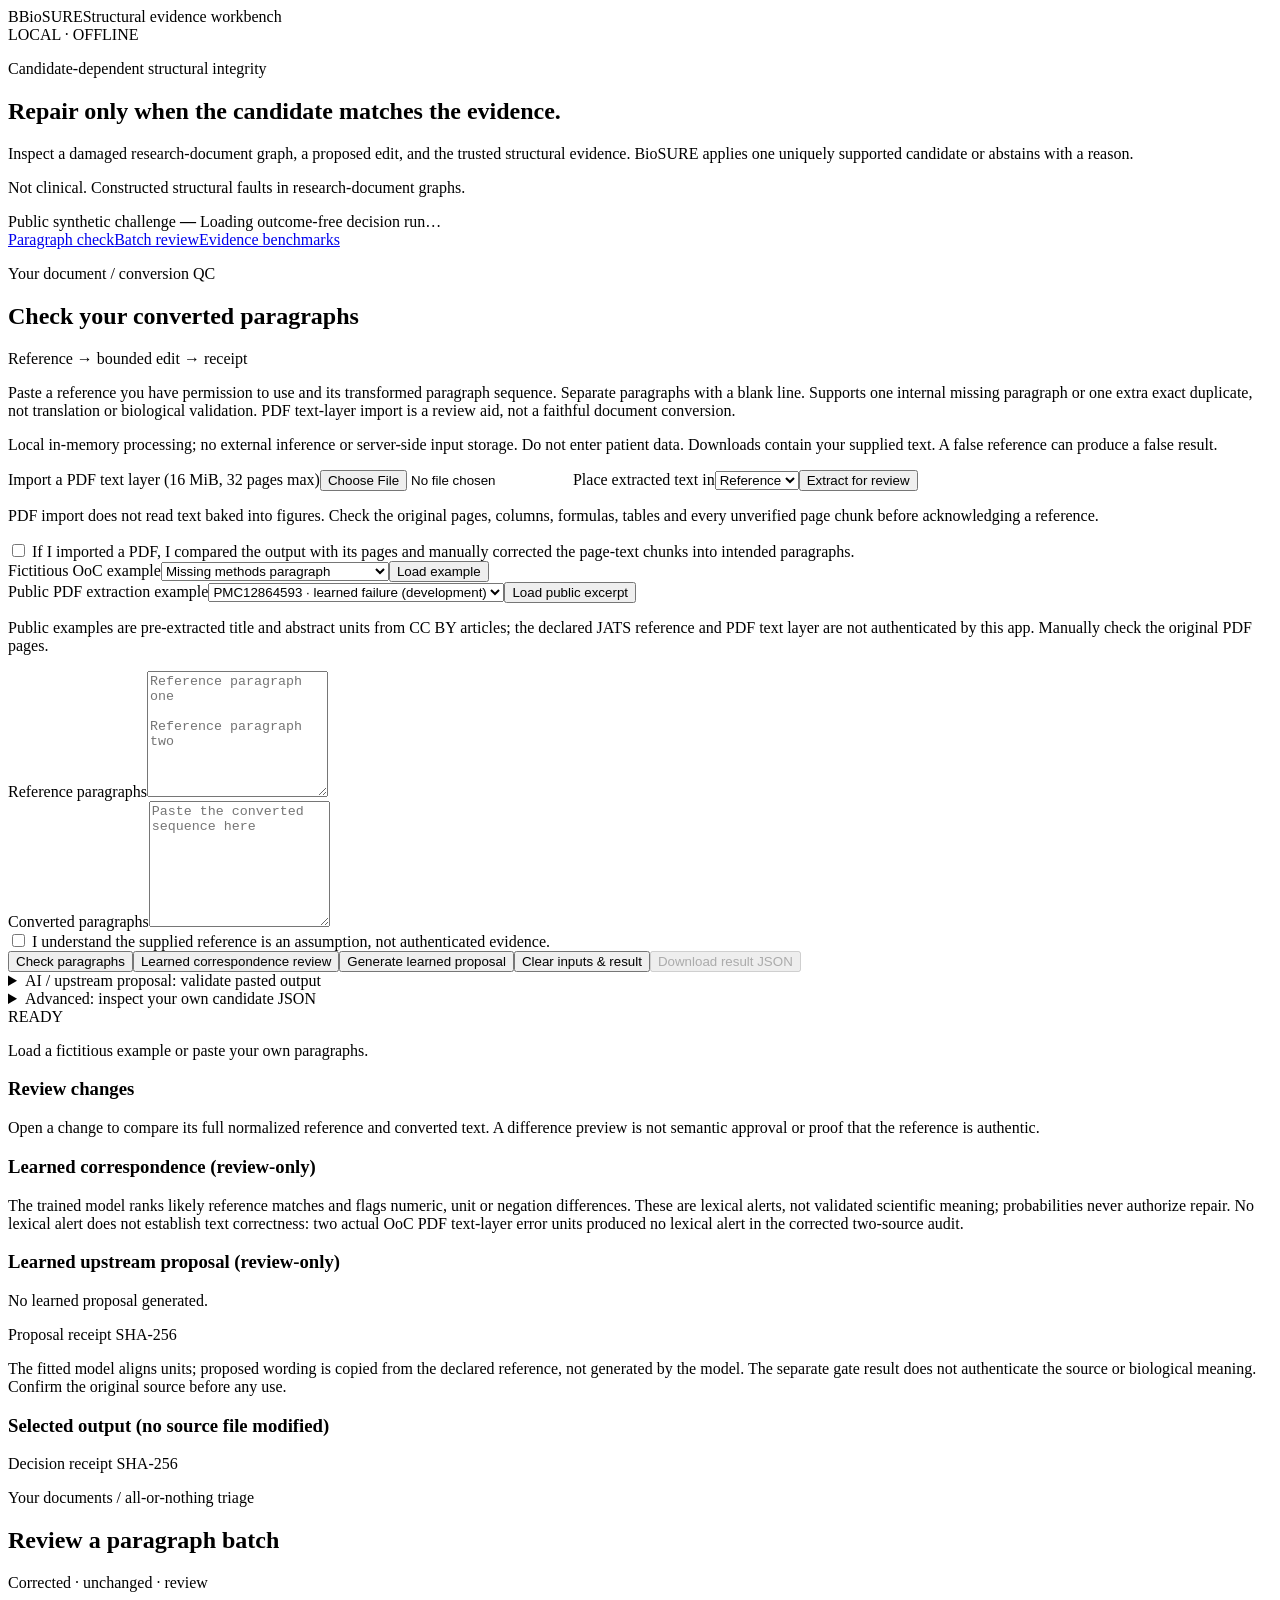
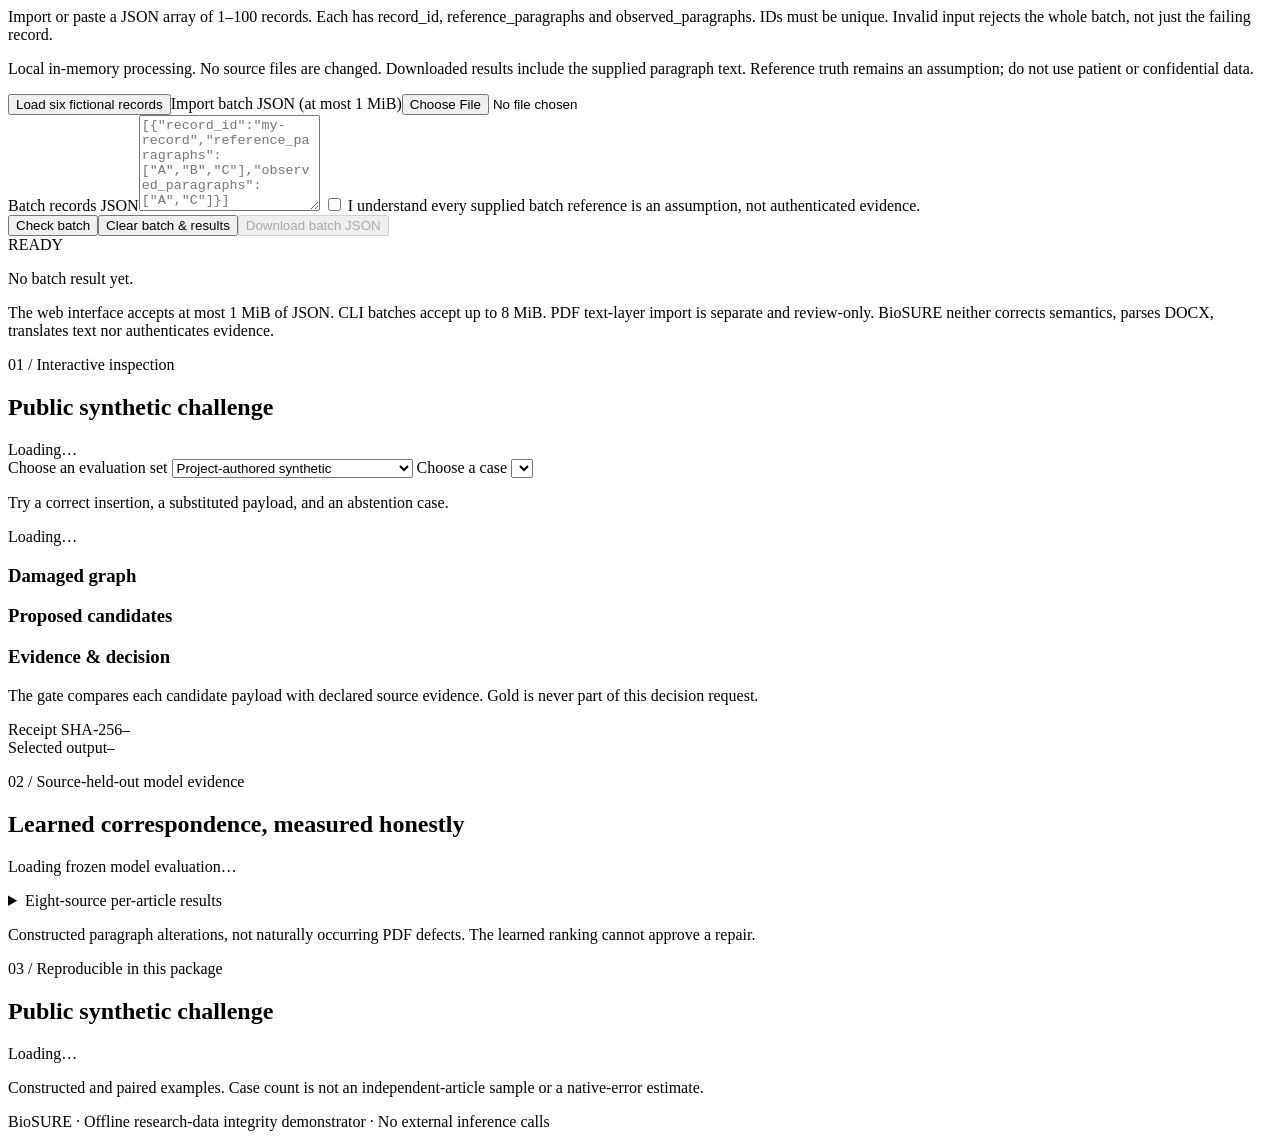
==== commit 573b663d: "Release BioSURE v0.3.14 with honest source-held-out upstream audit" ====
--- a/biosure/static/index.html
+++ b/biosure/static/index.html
@@ -35,12 +35,15 @@
       <ul id="pdf-review-hints" aria-label="PDF text-layer locations requiring review"></ul>
       <label class="acknowledgement"><input type="checkbox" id="pdf-ack"> If I imported a PDF, I compared the output with its pages and manually corrected the page-text chunks into intended paragraphs.</label>
       <div class="sample-controls"><label for="example-select">Fictitious OoC example</label><select id="example-select"><option value="omission">Missing methods paragraph</option><option value="duplicate">Extra duplicate paragraph</option><option value="substitution">Changed paragraph (unsupported)</option></select><button id="load-example" type="button">Load example</button></div>
+      <div class="sample-controls"><label for="public-source-select">Public PDF extraction example</label><select id="public-source-select"><option value="PMC12864593">PMC12864593 · learned failure (development)</option><option value="PMC12789962">PMC12789962 · learned failure (held-out)</option><option value="PMC12624441">PMC12624441</option><option value="PMC12850162">PMC12850162</option><option value="PMC12838518">PMC12838518</option><option value="PMC12838946">PMC12838946</option><option value="PMC12755145">PMC12755145</option><option value="PMC12732092">PMC12732092</option></select><button id="load-public-extraction" type="button">Load public excerpt</button></div>
+      <p class="privacy-note" id="public-source-note" role="status" aria-live="polite">Public examples are pre-extracted title and abstract units from CC BY articles; the declared JATS reference and PDF text layer are not authenticated by this app. Manually check the original PDF pages.</p>
+      <p class="privacy-note" id="public-source-link-row" hidden><a id="public-article-link" target="_blank" rel="noopener noreferrer"></a></p>
       <div class="paragraph-inputs"><div><label for="reference-input">Reference paragraphs</label><textarea id="reference-input" rows="8" spellcheck="false" placeholder="Reference paragraph one&#10;&#10;Reference paragraph two"></textarea></div><div><label for="observed-input">Converted paragraphs</label><textarea id="observed-input" rows="8" spellcheck="false" placeholder="Paste the converted sequence here"></textarea></div></div>
       <label class="acknowledgement"><input type="checkbox" id="reference-ack"> I understand the supplied reference is an assumption, not authenticated evidence.</label>
-      <div class="workflow-actions"><button type="button" id="run-workflow">Check paragraphs</button><button type="button" id="run-ml" class="secondary">Learned correspondence review</button><button type="button" id="clear-workflow" class="secondary">Clear inputs &amp; result</button><button type="button" id="download-result" class="secondary" disabled>Download result JSON</button></div>
+      <div class="workflow-actions"><button type="button" id="run-workflow">Check paragraphs</button><button type="button" id="run-ml" class="secondary">Learned correspondence review</button><button type="button" id="run-learned-proposal" class="secondary">Generate learned proposal</button><button type="button" id="clear-workflow" class="secondary">Clear inputs &amp; result</button><button type="button" id="download-result" class="secondary" disabled>Download result JSON</button></div>
       <details class="advanced-input" id="proposal-panel"><summary>AI / upstream proposal: validate pasted output</summary><p class="pane-intro">Paste a proposed repaired sequence from your upstream tool or AI assistant. BioSURE checks that actual proposal against the reference and converted inputs above; it never silently replaces the proposal. This local app does not call an AI model or authenticate the producer.</p><label for="proposal-input">Untrusted proposed paragraphs (blank-line separated)</label><textarea id="proposal-input" rows="6" spellcheck="false" placeholder="Paste the proposed repaired sequence"></textarea><button type="button" id="run-proposal">Check upstream proposal</button><p class="fineprint">A supported one-edit match may be applied. Invented wording, unrelated edits and unsupported original differences require manual review. No learned-model accuracy or source truth is inferred.</p></details>
       <details class="advanced-input"><summary>Advanced: inspect your own candidate JSON</summary><label for="candidate-input">Strict decision request (no gold/outcomes)</label><textarea id="candidate-input" rows="5" spellcheck="false" placeholder="Paste a BioSURE decision request JSON"></textarea><button type="button" id="run-candidate">Validate candidate JSON</button><p class="fineprint">Same v2 gate; no text reconstruction from hashes. Maximum 32 candidates, 128 blocks per graph, 256 evidence entries and 1 MiB HTTP body.</p></details>
-      <div class="workflow-result"><div class="decision" id="workflow-status" role="status" aria-live="polite">READY</div><p id="workflow-reason">Load a fictitious example or paste your own paragraphs.</p><h3>Review changes</h3><pre id="workflow-changes"></pre><div id="workflow-change-details" aria-label="Changed paragraph text"></div><p class="fineprint">Open a change to compare its full normalized reference and converted text. A difference preview is not semantic approval or proof that the reference is authentic.</p><h3>Learned correspondence (review-only)</h3><pre id="ml-rankings"></pre><p class="fineprint">The trained model ranks likely reference matches and flags numeric, unit or negation differences. These are lexical alerts, not validated scientific meaning; probabilities never authorize repair. No lexical alert does not establish text correctness: two actual OoC PDF text-layer error units produced no lexical alert in the corrected two-source audit.</p><h3>Selected output (no source file modified)</h3><pre id="workflow-output"></pre><div class="receipt-box"><span>Decision receipt SHA-256</span><code id="workflow-receipt"></code></div></div>
+      <div class="workflow-result"><div class="decision" id="workflow-status" role="status" aria-live="polite">READY</div><p id="workflow-reason">Load a fictitious example or paste your own paragraphs.</p><h3>Review changes</h3><pre id="workflow-changes"></pre><div id="workflow-change-details" aria-label="Changed paragraph text"></div><p class="fineprint">Open a change to compare its full normalized reference and converted text. A difference preview is not semantic approval or proof that the reference is authentic.</p><h3>Learned correspondence (review-only)</h3><pre id="ml-rankings"></pre><p class="fineprint">The trained model ranks likely reference matches and flags numeric, unit or negation differences. These are lexical alerts, not validated scientific meaning; probabilities never authorize repair. No lexical alert does not establish text correctness: two actual OoC PDF text-layer error units produced no lexical alert in the corrected two-source audit.</p><h3>Learned upstream proposal (review-only)</h3><p id="learned-proposal-status">No learned proposal generated.</p><pre id="learned-proposal-text"></pre><div class="receipt-box"><span>Proposal receipt SHA-256</span><code id="learned-proposal-receipt"></code></div><p class="fineprint">The fitted model aligns units; proposed wording is copied from the declared reference, not generated by the model. The separate gate result does not authenticate the source or biological meaning. Confirm the original source before any use.</p><h3>Selected output (no source file modified)</h3><pre id="workflow-output"></pre><div class="receipt-box"><span>Decision receipt SHA-256</span><code id="workflow-receipt"></code></div></div>
     </section>
     <section class="input-workflow" id="batch-check" aria-labelledby="batch-title">
       <div class="section-heading"><div><p class="eyebrow">Your documents / all-or-nothing triage</p><h2 id="batch-title">Review a paragraph batch</h2></div><span class="small-note">Corrected · unchanged · review</span></div>
@@ -86,6 +89,7 @@
         <p class="eyebrow">02 / Source-held-out model evidence</p>
         <h2 id="model-results-title">Learned correspondence, measured honestly</h2>
         <p id="ml-summary">Loading frozen model evaluation…</p>
+        <details><summary>Eight-source per-article results</summary><pre id="ml-source-rows"></pre></details>
         <p class="fineprint">Constructed paragraph alterations, not naturally occurring PDF defects. The learned ranking cannot approve a repair.</p>
       </article>
       <article class="result-card" aria-labelledby="public-results-title">
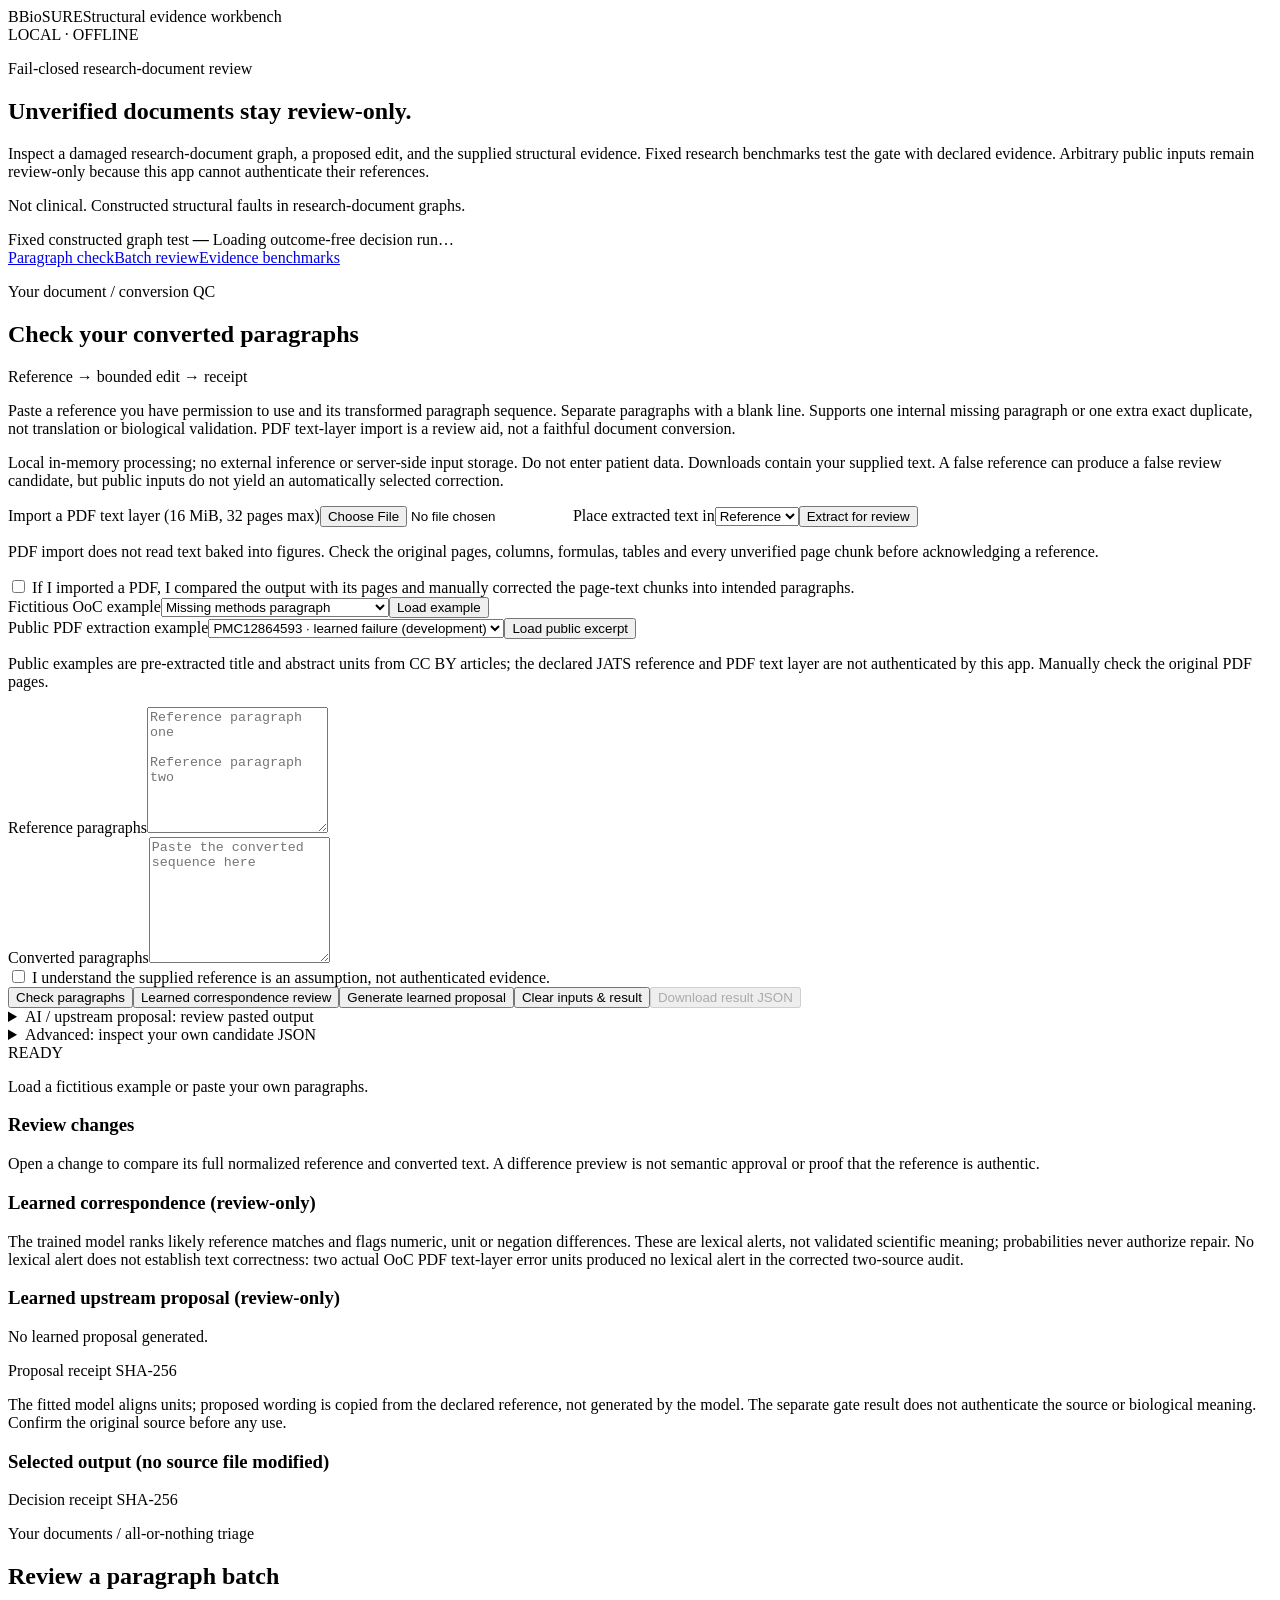
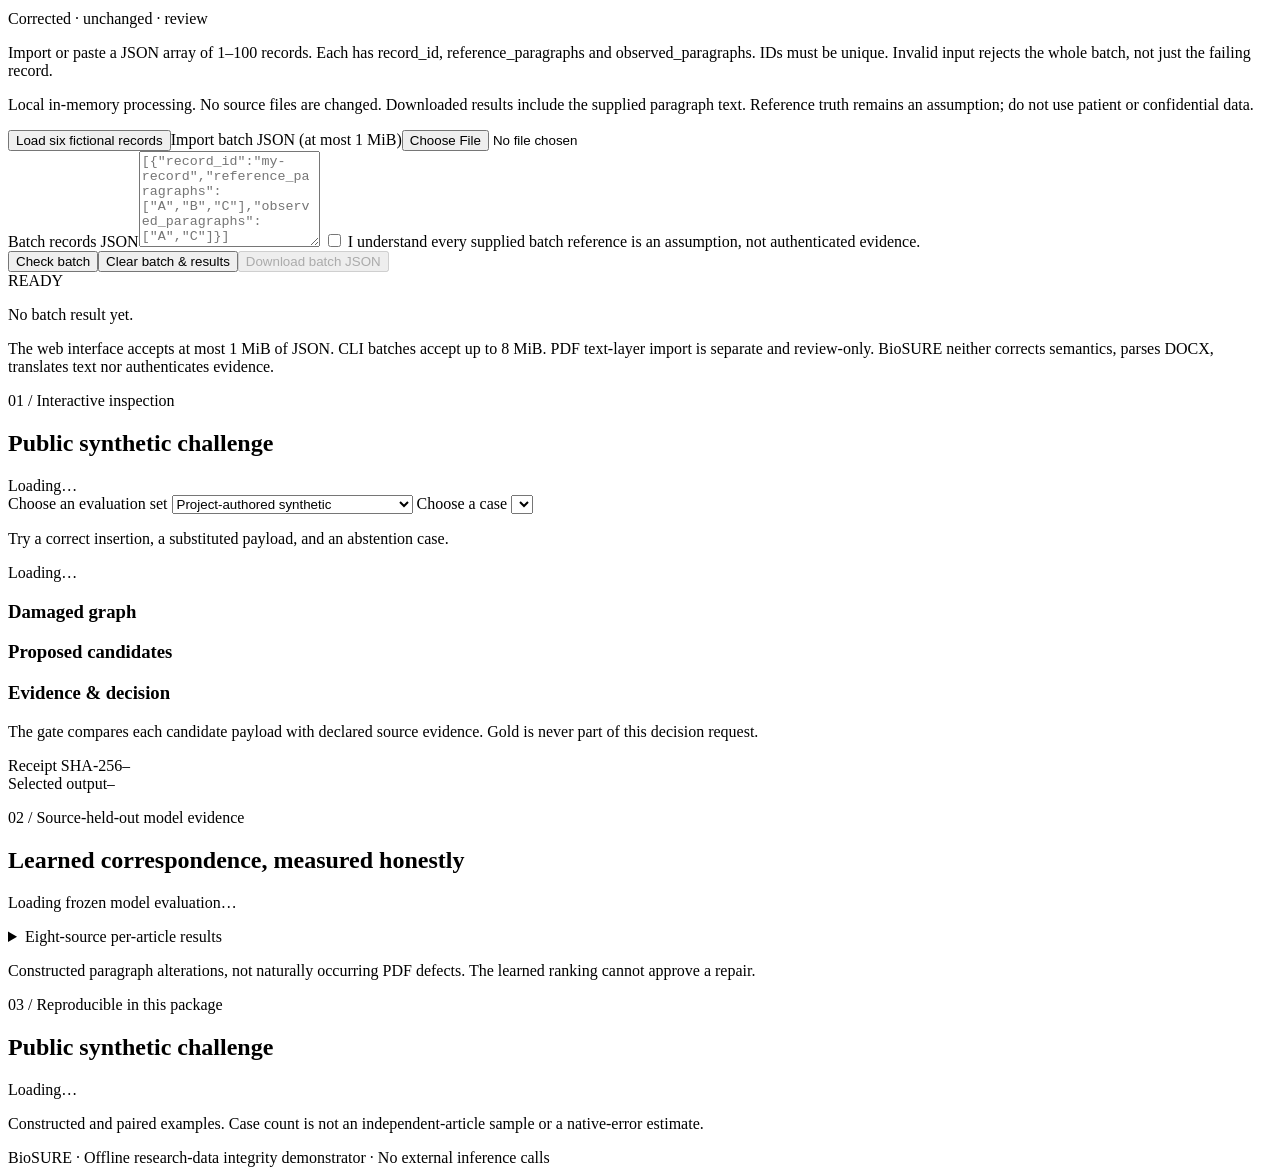
==== commit 31b03476: "Release v0.3.18 review-only public source" ====
--- a/biosure/static/index.html
+++ b/biosure/static/index.html
@@ -14,13 +14,13 @@
   <main>
     <section class="hero">
       <div>
-        <p class="eyebrow">Candidate-dependent structural integrity</p>
-        <h1>Repair only when the candidate matches the evidence.</h1>
-        <p class="lead">Inspect a damaged research-document graph, a proposed edit, and the trusted structural evidence. BioSURE applies one uniquely supported candidate or abstains with a reason.</p>
+        <p class="eyebrow">Fail-closed research-document review</p>
+        <h1>Unverified documents stay review-only.</h1>
+        <p class="lead">Inspect a damaged research-document graph, a proposed edit, and the supplied structural evidence. Fixed research benchmarks test the gate with declared evidence. Arbitrary public inputs remain review-only because this app cannot authenticate their references.</p>
         <p class="disclaimer" id="dataset-note">Not clinical. Constructed structural faults in research-document graphs.</p>
       </div>
       <div class="hero-stat">
-        <span class="stat-label" id="stat-label">Public synthetic challenge</span>
+        <span class="stat-label" id="stat-label">Fixed constructed graph test</span>
         <strong id="coverage">—</strong>
         <span id="coverage-caption">Loading outcome-free decision run…</span>
       </div>
@@ -29,7 +29,7 @@
     <section class="input-workflow" id="paragraph-check" aria-labelledby="input-title">
       <div class="section-heading"><div><p class="eyebrow">Your document / conversion QC</p><h2 id="input-title">Check your converted paragraphs</h2></div><span class="small-note">Reference → bounded edit → receipt</span></div>
       <p class="pane-intro">Paste a reference you have permission to use and its transformed paragraph sequence. Separate paragraphs with a blank line. Supports one internal missing paragraph or one extra exact duplicate, not translation or biological validation. PDF text-layer import is a review aid, not a faithful document conversion.</p>
-      <p class="privacy-note">Local in-memory processing; no external inference or server-side input storage. Do not enter patient data. Downloads contain your supplied text. A false reference can produce a false result.</p>
+      <p class="privacy-note">Local in-memory processing; no external inference or server-side input storage. Do not enter patient data. Downloads contain your supplied text. A false reference can produce a false review candidate, but public inputs do not yield an automatically selected correction.</p>
       <div class="sample-controls"><label for="pdf-file">Import a PDF text layer (16 MiB, 32 pages max)</label><input type="file" id="pdf-file" accept=".pdf,application/pdf"><label for="pdf-target">Place extracted text in</label><select id="pdf-target"><option value="reference">Reference</option><option value="observed">Converted</option></select><button id="import-pdf" type="button">Extract for review</button></div>
       <p class="privacy-note" id="pdf-status" role="status" aria-live="polite">PDF import does not read text baked into figures. Check the original pages, columns, formulas, tables and every unverified page chunk before acknowledging a reference.</p>
       <ul id="pdf-review-hints" aria-label="PDF text-layer locations requiring review"></ul>
@@ -41,7 +41,7 @@
       <div class="paragraph-inputs"><div><label for="reference-input">Reference paragraphs</label><textarea id="reference-input" rows="8" spellcheck="false" placeholder="Reference paragraph one&#10;&#10;Reference paragraph two"></textarea></div><div><label for="observed-input">Converted paragraphs</label><textarea id="observed-input" rows="8" spellcheck="false" placeholder="Paste the converted sequence here"></textarea></div></div>
       <label class="acknowledgement"><input type="checkbox" id="reference-ack"> I understand the supplied reference is an assumption, not authenticated evidence.</label>
       <div class="workflow-actions"><button type="button" id="run-workflow">Check paragraphs</button><button type="button" id="run-ml" class="secondary">Learned correspondence review</button><button type="button" id="run-learned-proposal" class="secondary">Generate learned proposal</button><button type="button" id="clear-workflow" class="secondary">Clear inputs &amp; result</button><button type="button" id="download-result" class="secondary" disabled>Download result JSON</button></div>
-      <details class="advanced-input" id="proposal-panel"><summary>AI / upstream proposal: validate pasted output</summary><p class="pane-intro">Paste a proposed repaired sequence from your upstream tool or AI assistant. BioSURE checks that actual proposal against the reference and converted inputs above; it never silently replaces the proposal. This local app does not call an AI model or authenticate the producer.</p><label for="proposal-input">Untrusted proposed paragraphs (blank-line separated)</label><textarea id="proposal-input" rows="6" spellcheck="false" placeholder="Paste the proposed repaired sequence"></textarea><button type="button" id="run-proposal">Check upstream proposal</button><p class="fineprint">A supported one-edit match may be applied. Invented wording, unrelated edits and unsupported original differences require manual review. No learned-model accuracy or source truth is inferred.</p></details>
+      <details class="advanced-input" id="proposal-panel"><summary>AI / upstream proposal: review pasted output</summary><p class="pane-intro">Paste a proposed sequence from your upstream tool or AI assistant. BioSURE compares that actual proposal with the reference and converted inputs above; it never silently replaces the proposal. This local app does not call an AI model or authenticate the producer.</p><label for="proposal-input">Untrusted proposed paragraphs (blank-line separated)</label><textarea id="proposal-input" rows="6" spellcheck="false" placeholder="Paste the proposed repaired sequence"></textarea><button type="button" id="run-proposal">Check upstream proposal</button><p class="fineprint">Even a bounded match is for review only; no public-input proposal is automatically applied. Invented wording, unrelated edits and unsupported original differences are rejected. No learned-model accuracy or source truth is inferred.</p></details>
       <details class="advanced-input"><summary>Advanced: inspect your own candidate JSON</summary><label for="candidate-input">Strict decision request (no gold/outcomes)</label><textarea id="candidate-input" rows="5" spellcheck="false" placeholder="Paste a BioSURE decision request JSON"></textarea><button type="button" id="run-candidate">Validate candidate JSON</button><p class="fineprint">Same v2 gate; no text reconstruction from hashes. Maximum 32 candidates, 128 blocks per graph, 256 evidence entries and 1 MiB HTTP body.</p></details>
       <div class="workflow-result"><div class="decision" id="workflow-status" role="status" aria-live="polite">READY</div><p id="workflow-reason">Load a fictitious example or paste your own paragraphs.</p><h3>Review changes</h3><pre id="workflow-changes"></pre><div id="workflow-change-details" aria-label="Changed paragraph text"></div><p class="fineprint">Open a change to compare its full normalized reference and converted text. A difference preview is not semantic approval or proof that the reference is authentic.</p><h3>Learned correspondence (review-only)</h3><pre id="ml-rankings"></pre><p class="fineprint">The trained model ranks likely reference matches and flags numeric, unit or negation differences. These are lexical alerts, not validated scientific meaning; probabilities never authorize repair. No lexical alert does not establish text correctness: two actual OoC PDF text-layer error units produced no lexical alert in the corrected two-source audit.</p><h3>Learned upstream proposal (review-only)</h3><p id="learned-proposal-status">No learned proposal generated.</p><pre id="learned-proposal-text"></pre><div class="receipt-box"><span>Proposal receipt SHA-256</span><code id="learned-proposal-receipt"></code></div><p class="fineprint">The fitted model aligns units; proposed wording is copied from the declared reference, not generated by the model. The separate gate result does not authenticate the source or biological meaning. Confirm the original source before any use.</p><h3>Selected output (no source file modified)</h3><pre id="workflow-output"></pre><div class="receipt-box"><span>Decision receipt SHA-256</span><code id="workflow-receipt"></code></div></div>
     </section>
